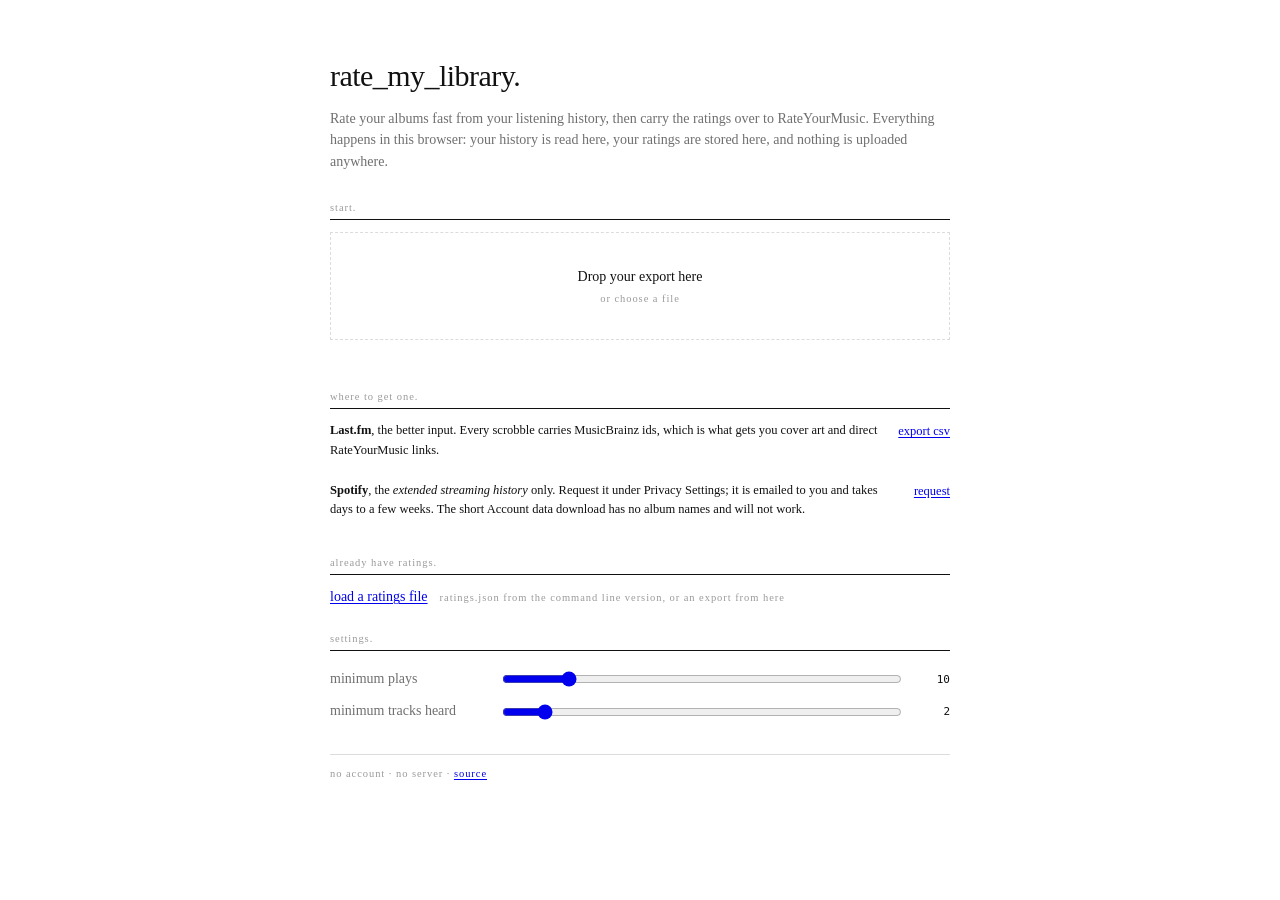
==== web/index.html @ fcaa94ea "Browser version: no clone, no terminal, nothing uploaded web/ is the whole app as static files. Drop" ====
<!doctype html>
<html lang="en"><head><meta charset="utf-8">
<meta name="viewport" content="width=device-width,initial-scale=1,viewport-fit=cover">
<meta name="theme-color" content="#ffffff">
<meta name="description" content="Rate your albums from your listening history, in the browser.">
<title>rate_my_library</title>
<link rel="stylesheet" href="style.css">
</head>
<body>

<div id="welcome">
  <div class="wcard">
    <h1 class="wtitle">rate_my_library.</h1>
    <p class="wlede">Rate your albums fast from your listening history, then carry the
      ratings over to RateYourMusic. Everything happens in this browser: your history is
      read here, your ratings are stored here, and nothing is uploaded anywhere.</p>

    <div class="wgrp"><div class="hd lbl">start.</div>
      <label class="drop" id="drop">
        <input type="file" id="pick" multiple accept=".csv,.zip,.json" hidden>
        <span class="dropbig">Drop your export here</span>
        <span class="lbl">or choose a file</span>
      </label>
      <div class="lbl" id="wstatus"></div>
    </div>

    <div class="wgrp"><div class="hd lbl">where to get one.</div>
      <dl class="kv wkv">
        <dt><b>Last.fm</b>, the better input. Every scrobble carries MusicBrainz ids,
          which is what gets you cover art and direct RateYourMusic links.</dt>
        <dd><a href="https://benjaminbenben.com/lastfm-to-csv/" target="_blank" rel="noopener">export csv</a></dd>
        <dt><b>Spotify</b>, the <i>extended streaming history</i> only. Request it under
          Privacy Settings; it is emailed to you and takes days to a few weeks. The short
          Account data download has no album names and will not work.</dt>
        <dd><a href="https://www.spotify.com/account/privacy/" target="_blank" rel="noopener">request</a></dd>
      </dl>
    </div>

    <div class="wgrp"><div class="hd lbl">already have ratings.</div>
      <div class="wrow">
        <label class="lnk" for="pickr">load a ratings file</label>
        <input type="file" id="pickr" accept=".json" hidden>
        <span class="lbl">ratings.json from the command line version, or an export from here</span>
      </div>
    </div>

    <div class="wgrp"><div class="hd lbl">settings.</div>
      <div class="opt"><label>minimum plays</label>
        <input type="range" id="wMin" min="1" max="60" value="10"><output id="woMin">10</output></div>
      <div class="opt"><label>minimum tracks heard</label>
        <input type="range" id="wTrk" min="1" max="12" value="2"><output id="woTrk">2</output></div>
    </div>

    <div class="wfoot lbl">no account &middot; no server &middot;
      <a href="https://github.com/kenny-t-vo/rate_my_library" target="_blank" rel="noopener">source</a></div>
  </div>
</div>
<div id="banner"><span id="bannerT"></span><a href="#" id="bannerR">reload</a></div>
<div id="app">

<header>
  <button id="menu" aria-label="menu">menu</button>
  <span class="id">rate_my_library.</span>
  <div id="prog"><i></i></div>
  <span class="lbl" id="hcount">0 / 0</span>
  <span class="sp"></span>
  <nav>
    <a class="lnk" data-ov="ovFind">search</a>
    <a class="lnk" data-ov="ovSet">settings</a>
    <a class="lnk" data-ov="ovSnap">saves</a>
    <a class="lnk" data-ov="ovOut">export</a>
    <a class="lnk" data-ov="ovKeys">keys</a>
    <a class="lnk" data-ov="ovAbout">about</a>
  </nav>
</header>

<main>
  <!-- ── left ─────────────────────────────────────────────── -->
  <div class="colL">
    <div class="sect">
      <div class="hd lbl">queue.</div>
      <div class="navlist" id="navQ"></div>
    </div>
    <div class="sect">
      <div class="hd lbl">this session.</div>
      <dl class="kv" id="sessK"></dl>
    </div>
    <div class="sect">
      <div class="hd lbl">distribution.</div>
      <div class="years" id="distr"></div>
    </div>
  </div>

  <!-- ── centre ───────────────────────────────────────────── -->
  <div class="colM">
    <div class="head">
      <span class="lbl" id="pos"></span><span class="sep lbl">/</span>
      <span class="lbl" id="posAlt"></span>
    </div>
    <div class="hero">
      <div class="cover" id="cover"><img id="coverImg" alt=""></div>
      <div class="titles">
        <h1 id="title"></h1>
        <h2><a id="artist" target="_blank" rel="noopener"></a></h2>
        <div class="tagrow" id="tags"></div>
        <div class="calib" id="calib"></div>
        <div class="rym" id="rym"></div>
      </div>
    </div>

    <div class="rate">
      <div class="rateHd">
        <span class="stars" id="stars"></span>
        <span class="rval un" id="rval">unrated</span>
        <span class="sp" style="flex:1"></span>
        <span class="lbl">press 1 to 0</span>
      </div>
      <div class="scale" id="scale"></div>
    </div>

    <div class="note" id="noteWrap">
      <div class="noteHd">
        <span class="lbl">note.</span>
        <span class="lbl" style="color:var(--faint)">press n</span>
        <span id="noteCount"></span>
      </div>
      <textarea id="noteBox" maxlength="500" rows="1" spellcheck="false"
        placeholder="a line of context for this album"></textarea>
    </div>

    <div class="ctx" id="ctx">
      <div class="ctxHd"><span class="lbl">plays by year.</span><span class="lbl" id="ctxSum"></span></div>
      <div class="years" id="years"></div>
    </div>
  </div>

  <!-- ── right ────────────────────────────────────────────── -->
  <div class="colR">
    <div class="panel" style="flex:none">
      <div class="hd"><span class="lbl">listening.</span><span class="lbl" id="lisSum"></span></div>
      <dl class="kv" id="meta"></dl>
    </div>
    <div class="panel" style="flex:1;min-height:0">
      <div class="hd"><span class="lbl">tracks.</span><span class="lbl" id="trkSum"></span></div>
      <div class="tracks" id="tracks"></div>
    </div>
  </div>
</main>

<footer>
  <div class="strip" id="strip"><div class="stripInner" id="stripInner"></div></div>
  <div class="statusbar">
    <span class="lbl" id="stat"></span>
    <span class="sp"></span>
    <span class="lbl" id="last"></span>
    <span id="save" class="lbl"><span class="dot"></span><span id="saveT">saved</span></span>
  </div>
</footer>
</div>

<!-- ══ overlays ══════════════════════════════════════════════════ -->
<div class="ov" id="ovFind"><div class="card">
  <h3>find an album.</h3><div class="cs">Jumps the queue to any album in your library.</div>
  <input type="text" id="findI" placeholder="artist or album" autocomplete="off" spellcheck="false">
  <div class="res" id="findR"></div>
</div></div>

<div class="ov" id="ovSet"><div class="card">
  <h3>settings.</h3><div class="cs">Changes apply immediately and are remembered.</div>
  <div class="grp"><div class="hd lbl">queue.</div>
    <div class="opt"><label>minimum plays</label><input type="range" id="sMin" min="8" max="200"><output id="oMin"></output></div>
    <div class="opt"><label>minimum tracks heard</label><input type="range" id="sTrk" min="1" max="12"><output id="oTrk"></output></div>
    <div class="opt"><label>order</label><select id="sSort">
      <option value="plays">total plays, most streamed first</option>
      <option value="spins">album spins (plays ÷ tracks)</option>
      <option value="breadth">track breadth, most of the record heard</option>
      <option value="recent">recently played</option>
      <option value="discovered">first discovered, oldest first</option>
      <option value="artist">artist a to z</option>
      <option value="random">shuffled</option></select><span></span></div>
    <div class="opt"><label>show</label><select id="sShow">
      <option value="all">everything</option>
      <option value="unrated">unrated only</option>
      <option value="rated">rated only</option>
      <option value="flagged">flagged for revisit</option>
      <option value="noted">with notes</option></select><span></span></div>
    <div class="opt"><label></label><span class="lbl" id="sCount"></span><span></span></div>
  </div>
  <div class="grp"><div class="hd lbl">behaviour.</div>
    <div class="opt"><label>advance after rating</label><span class="lbl">move to the next album automatically</span><span class="tog" id="tAdv">on</span></div>
    <div class="opt"><label>cover filmstrip</label><span class="lbl">show the queue along the bottom</span><span class="tog" id="tCar">on</span></div>
    <div class="opt"><label>confirm hiding</label><span class="lbl">ask before “not an album”</span><span class="tog" id="tConf">off</span></div>
    <div class="opt"><label>whole tracklist</label><span class="lbl">show songs you have never played, in album order</span><span class="tog" id="tFull">on</span></div>
    <div class="opt"><label>listen links</label><select id="sListen">
      <option value="spotify">Spotify</option>
      <option value="apple">Apple Music</option>
      <option value="youtube">YouTube Music</option>
      <option value="google">Google</option>
      <option value="">off</option></select><span></span></div>
  </div>
  <div class="grp"><div class="hd lbl">library.</div>
    <div class="rowbtns"><a class="lnk" id="impGo">load a new export</a>
      <input type="file" id="impFile" multiple accept=".csv,.zip,.json" hidden>
      <span class="lbl" id="impMsg"></span></div>
    <div style="font-size:var(--t4);color:var(--dim);line-height:1.55;margin-top:10px">
      A Last.fm csv, or a Spotify extended streaming history as a zip or its json files.
      Your ratings and notes carry over: they are keyed by artist and album, not by
      position in the file, so a newer export of the same library keeps every score.
      A save state is written before the rebuild either way.</div>
    <div class="rowbtns" style="margin-top:16px"><a class="lnk" id="ratGo">load a ratings file</a>
      <input type="file" id="impRatings" accept=".json" hidden>
      <span class="lbl" id="ratMsg">ratings.json from the command line version, or an export from here</span></div>
    <div class="rowbtns" style="margin-top:16px"><a class="lnk" id="wipeGo">erase everything</a>
      <span class="lbl">removes the library and every rating from this browser</span></div>
  </div>
  <div class="rowbtns"><a class="lnk" id="setClose">close</a></div>
</div></div>

<div class="ov" id="ovSnap"><div class="card">
  <h3>save states.</h3><div class="cs">Every rating is already saved the moment you press it.
    These are named restore points. A snapshot is taken automatically before any
    restore, so restoring is itself undoable.</div>
  <div class="grp"><div class="hd lbl">create.</div>
    <div class="opt"><label>name</label><input type="text" id="snapName" placeholder="before re-rating the 4s"><span></span></div>
    <div class="rowbtns"><a class="lnk" id="snapGo">save state now</a></div>
  </div>
  <div class="grp"><div class="hd lbl">restore.</div><div id="snapList"></div></div>
  <div class="rowbtns"><a class="lnk" id="snapClose">close</a></div>
</div></div>

<div class="ov" id="ovOut"><div class="card">
  <h3>export.</h3><div class="cs">Writes everything to <span class="mono">out/</span>. Safe to run any time.</div>
  <div class="grp"><div class="hd lbl">files.</div>
    <dl class="kv" style="font-size:var(--t4);line-height:1.95">
      <dt>ratings.csv</dt><dd>full data, one row per album</dd>
      <dt>ratings.json</dt><dd>same, structured</dd>
      <dt>ratings.md</dt><dd>readable list grouped by score</dd>
      <dt>dashboard.html</dt><dd>ranked page with covers</dd>
      <dt>rym-queue.html</dt><dd>click-through RateYourMusic queue</dd>
    </dl></div>
  <div class="rowbtns"><a class="lnk" id="expGo">export now</a>
    <a class="lnk" id="expDash" target="_blank">open dashboard</a>
    <a class="lnk" id="expRym" target="_blank">open RYM queue</a>
    <span class="lbl" id="expMsg"></span></div>
  <div class="rowbtns" style="margin-top:20px"><a class="lnk" id="outClose">close</a></div>
</div></div>

<div class="ov" id="ovKeys"><div class="card">
  <h3>keys.</h3><div class="cs">Everything is reachable from the keyboard.</div>
  <div class="grp"><div class="hd lbl">rating.</div><div class="keys">
    <kbd>1</kbd><span>½ star</span><kbd>2 to 9</kbd><span>1 through 4½, in half steps</span>
    <kbd>0</kbd><span>5 stars</span><kbd>C</kbd><span>clear this rating</span>
    <kbd>U</kbd><span>undo</span><kbd>R</kbd><span>redo</span></div></div>
  <div class="grp"><div class="hd lbl">moving.</div><div class="keys">
    <kbd>→</kbd> <span>next</span><kbd>←</kbd><span>previous</span>
    <kbd>↓ ↑</kbd><span>jump ten</span><kbd>Space</kbd><span>next</span>
    <kbd>Tab</kbd><span>next unrated</span><kbd>Shift T</kbd><span>random unrated</span></div></div>
  <div class="grp"><div class="hd lbl">marking.</div><div class="keys">
    <kbd>N</kbd><span>write a note</span><kbd>F</kbd><span>flag to revisit</span>
    <kbd>S</kbd><span>skip, leave unrated</span><kbd>X</kbd><span>not an album, hide it</span>
    <kbd>Enter</kbd><span>open on RateYourMusic</span><kbd>W</kbd><span>look up the artist</span>
    <kbd>L</kbd><span>open the album on Spotify or your chosen service</span>
    <kbd>Y</kbd><span>copy artist and album</span></div></div>
  <div class="grp"><div class="hd lbl">panels.</div><div class="keys">
    <kbd>/</kbd><span>search</span><kbd>,</kbd><span>settings</span>
    <kbd>G</kbd><span>save states</span><kbd>E</kbd><span>export</span>
    <kbd>A</kbd><span>about</span><kbd>?</kbd><span>this list</span><kbd>Esc</kbd><span>close</span></div></div>
  <div class="rowbtns"><a class="lnk" id="keysClose">close</a></div>
</div></div>

<div class="ov" id="ovAbout"><div class="card">
  <h3>rate_my_library.</h3>
  <div class="cs">Turns a listening history into a queue you can rate quickly, then hands you
    an ordered list ready for RateYourMusic. It reads a Last.fm scrobble export or a Spotify
    extended streaming history, merges the edition variants so each record appears once, and
    ranks by how much you actually played it.</div>
  <div class="grp"><div class="hd lbl">where things live.</div>
    <dl class="kv" style="font-size:var(--t4);line-height:1.95">
      <dt>your ratings</dt><dd>data/ratings.json</dd>
      <dt>save states</dt><dd>data/snapshots/</dd>
      <dt>exports</dt><dd>out/</dd>
      <dt>covers</dt><dd>data/art/</dd>
    </dl>
    <div style="font-size:var(--t4);color:var(--dim);margin-top:11px;line-height:1.5">
      Nothing leaves this machine. The app runs on localhost and talks to the outside world
      only when it fetches cover art or looks something up on MusicBrainz.</div>
  </div>
  <div class="grp"><div class="hd lbl">source.</div>
    <div style="font-size:var(--t4);line-height:1.6">
      <a href="https://github.com/kenny-t-vo" target="_blank" rel="noopener">github.com/kenny-t-vo</a>
    </div>
  </div>
  <div class="rowbtns"><a class="lnk" id="aboutClose">close</a></div>
</div></div>

<div id="scrim"></div>
<div id="toast"></div>
<script type="module" src="app.js"></script>
</body></html>
---- web/style.css ----
/* ══ tokens ══════════════════════════════════════════════════════════ */
:root{
  --bg:#fff; --fg:#111; --dim:#6f6f6f; --faint:#9a9a9a;
  --rule:#dcdcdc; --rule2:#111;
  --blue:#0000ee; --purple:#551a8b; --wash:#f2f2f7;
  --serif:"Times New Roman",Times,"Liberation Serif","Hiragino Mincho ProN","Yu Mincho",serif;
  --mono:ui-monospace,"SF Mono",SFMono-Regular,Menlo,Consolas,monospace;
  /* six steps. serif for language, mono for data. */
  --t1:30px;   /* album title */
  --t2:18px;   /* panel headings */
  --t3:14px;   /* artist, prose, form labels */
  --t4:12.5px; /* nav, track names, secondary copy */
  --t5:11px;   /* numeric data */
  --t6:10.5px; /* labels, tags, key hints */
  --pad:34px;
}
*{box-sizing:border-box;margin:0;padding:0}
html,body{height:100%}
body{background:var(--bg);color:var(--fg);font:var(--t3)/1.45 var(--serif);overflow:hidden;
  -webkit-font-smoothing:antialiased;text-rendering:optimizeLegibility}
a{color:var(--blue);text-decoration:underline;text-underline-offset:2px}
a:visited{color:var(--purple)}
a:hover{color:var(--purple)}
button{font:inherit;background:none;border:0;color:inherit;cursor:pointer}
::selection{background:var(--blue);color:#fff}

.lbl{font:var(--t6)/1 var(--serif);letter-spacing:.09em;text-transform:lowercase;color:var(--faint)}
.mono{font-family:var(--mono);font-variant-numeric:tabular-nums}
.lnk{color:var(--blue);text-decoration:underline;text-underline-offset:2px;cursor:pointer}
.lnk:hover{color:var(--purple)}
.lnk.on{color:var(--purple)}

/* ══ shell ═══════════════════════════════════════════════════════════ */
#app{height:100%;display:flex;flex-direction:column}
header{flex:none;display:flex;align-items:baseline;gap:22px;padding:13px var(--pad) 10px;
  border-bottom:1px solid var(--rule2)}
header .id{font:var(--t6)/1 var(--serif);letter-spacing:.09em}
header .sp{flex:1}
header nav{display:flex;gap:16px;font-size:var(--t4)}
#prog{position:relative;width:132px;height:3px;background:var(--rule);top:-1px}
#prog i{position:absolute;inset:0 auto 0 0;background:var(--blue);width:0;transition:width .25s ease}

main{flex:1;display:grid;grid-template-columns:186px minmax(0,1fr) 314px;
  min-height:0;overflow:hidden}
main>*{padding:22px var(--pad);min-height:0;overflow:hidden}
.colL{border-right:1px solid var(--rule);display:flex;flex-direction:column;gap:22px;padding-left:var(--pad)}
.colM{display:flex;flex-direction:column;min-width:0;overflow-y:auto;scrollbar-width:thin}
.colR{border-left:1px solid var(--rule);display:flex;flex-direction:column;gap:16px;padding-right:var(--pad)}

/* ══ left column ═════════════════════════════════════════════════════ */
.navlist{display:flex;flex-direction:column;gap:5px;font-size:var(--t4)}
.navlist div{display:flex;gap:7px;align-items:baseline}
.navlist .t{color:var(--faint);font:var(--t6)/1 var(--serif)}
.navlist kbd{margin-left:auto;font:var(--t6)/1 var(--mono);color:var(--faint)}
.sect{display:flex;flex-direction:column;gap:6px}
.sect .hd{padding-bottom:5px;border-bottom:1px solid var(--rule)}
.kv{display:grid;grid-template-columns:1fr auto;gap:9px;font-size:var(--t4);line-height:1.62}
.kv dt{color:var(--dim)}
.kv dd{font:var(--t5)/1.62 var(--mono);font-variant-numeric:tabular-nums;text-align:right}

/* ══ centre: the album ═══════════════════════════════════════════════ */
.head{display:flex;align-items:baseline;gap:10px;margin-bottom:18px;flex:none}
.head .sep{color:var(--rule);}
.hero{display:flex;gap:28px;min-height:0;flex:none}
.cover{width:min(29vh,268px);aspect-ratio:1;flex:none;background:var(--wash);position:relative;
  border:1px solid var(--rule);overflow:hidden}
.cover img{width:100%;height:100%;object-fit:cover;display:block;opacity:1;transition:opacity .16s ease}
.cover.load img{opacity:0}
.cover.none::after{content:"no cover";position:absolute;inset:0;display:grid;place-items:center;
  font:var(--t6)/1 var(--serif);letter-spacing:.09em;color:var(--faint)}
.titles{min-width:0;flex:1;display:flex;flex-direction:column}
h1:not(.wtitle){font-size:clamp(21px,2.3vw,var(--t1));font-weight:400;line-height:1.06;letter-spacing:-.018em;
  overflow-wrap:anywhere;margin:-0.201em 0 7px}
h2{font-size:var(--t3);font-weight:400;margin-bottom:13px;overflow-wrap:anywhere}
h2 a{text-underline-offset:3px}
.tagrow{display:flex;flex-wrap:wrap;gap:5px 8px}
.tag{font:var(--t6)/1 var(--serif);letter-spacing:.05em;text-transform:lowercase;color:var(--dim);
  border:1px solid var(--rule);padding:4px 6px}
.tag.hot{border-color:var(--blue);color:var(--blue)}
.tag.warn{border-color:var(--purple);color:var(--purple)}
.rym{font-size:var(--t4);line-height:1;margin-top:7px}
.rym .lbl{margin-left:7px}
.calib{font-size:var(--t4);color:var(--dim);line-height:1.5;margin-top:auto;padding-top:12px}
.calib b{font-family:var(--mono);font-size:var(--t5);color:var(--fg)}

/* ══ rating row ══════════════════════════════════════════════════════ */
.ctx{margin-top:20px;flex:none;max-width:520px;padding-bottom:4px}
.ctxHd{display:flex;justify-content:space-between;align-items:baseline;padding-bottom:6px;border-bottom:1px solid var(--rule);margin-bottom:8px}
#years .r{grid-template-columns:34px 42px 1fr}
.rate{margin-top:20px;flex:none}
.rateHd{display:flex;align-items:baseline;gap:12px;padding-bottom:7px;
  border-bottom:1px solid var(--rule2);margin-bottom:10px}
.stars{font-size:16px;letter-spacing:.05em;min-width:78px}
.rval{font:var(--t4)/1 var(--mono)}
.rval.un{color:var(--faint);font:var(--t6)/1 var(--serif);letter-spacing:.09em}
.scale{display:grid;grid-template-columns:repeat(10,1fr);gap:3px;max-width:520px}
.cell{border:1px solid var(--rule);padding:8px 0 9px;text-align:center;cursor:pointer;
  transition:background .09s,border-color .09s,color .09s;user-select:none}
.cell .k{display:block;font:9px/1 var(--mono);color:var(--faint);margin-bottom:5px;letter-spacing:.05em}
.cell .v{display:block;font:var(--t4)/1 var(--mono);font-variant-numeric:tabular-nums}
.cell:hover{border-color:var(--blue);color:var(--blue)}
.cell:hover .k{color:var(--blue)}
.cell.on{background:var(--blue);border-color:var(--blue);color:#fff}
.cell.on .k{color:rgba(255,255,255,.72)}

/* ══ note ════════════════════════════════════════════════════════════ */
.note{margin-top:15px;flex:none;max-width:520px}
.noteHd{display:flex;align-items:baseline;gap:10px;margin-bottom:6px}
#noteBox{width:100%;max-width:520px;min-height:30px;height:30px;border:0;border-bottom:1px solid var(--rule);
  background:none;font:var(--t4)/1.5 var(--serif);color:var(--fg);resize:none;outline:none;padding:3px 0 6px;
  transition:height .14s ease,border-color .14s}
#noteBox:focus{border-bottom-color:var(--blue);height:86px}
#noteBox.has{border-bottom-color:var(--purple)}
#noteBox::placeholder{color:var(--faint);font-style:italic}
#noteCount{margin-left:auto;font:var(--t6)/1 var(--mono);color:var(--faint);opacity:0;transition:opacity .14s}
#noteBox:focus~#noteCount,.note.editing #noteCount{opacity:1}
#noteCount.over{color:var(--purple)}

/* ══ right column ════════════════════════════════════════════════════ */
.panel{display:flex;flex-direction:column;min-height:0}
.panel>.hd{display:flex;align-items:baseline;justify-content:space-between;
  padding-bottom:6px;border-bottom:1px solid var(--rule2);margin-bottom:8px;flex:none}
.years{display:flex;flex-direction:column;gap:2px;font:var(--t5)/1.55 var(--mono);flex:none}
.years .r{display:grid;grid-template-columns:32px 38px 1fr;gap:8px;align-items:center}
#distr .r{grid-template-columns:26px 1fr 20px}
#distr .r span:nth-child(2){text-align:left;order:3;color:var(--faint)}
#distr .r i{order:2}
.years .r span:nth-child(2){text-align:right;color:var(--dim)}
.years .r i{display:block;height:7px;background:var(--blue);opacity:.82}
.years .r.top i{opacity:1}
.tracks{overflow-y:auto;flex:1;min-height:0;scrollbar-width:thin;padding-right:2px}
.tracks::-webkit-scrollbar{width:5px}
.tracks::-webkit-scrollbar-thumb{background:var(--rule)}
.trk{display:grid;grid-template-columns:17px 1fr auto;gap:10px;align-items:baseline;
  padding:3.5px 0;position:relative;border-bottom:1px solid #f2f2f2}
.trk .n{font:var(--t6)/1.5 var(--mono);color:var(--faint);text-align:left}
.trk .t{font-size:var(--t4);overflow:hidden;text-overflow:ellipsis;white-space:nowrap}
.trk .c{font:var(--t5)/1.5 var(--mono);color:var(--dim)}
.trk.top .t{color:var(--blue)}
.trk.unheard{opacity:.42}
.trk.unheard .n{color:var(--faint)}
.trk .t a{color:inherit;text-decoration:none}
.trk .t a:hover{color:var(--blue);text-decoration:underline;text-underline-offset:2px}
.trk .bar{position:absolute;left:27px;bottom:0;height:1.5px;background:var(--blue);opacity:.35}

/* ══ carousel ════════════════════════════════════════════════════════ */
footer{flex:none;border-top:1px solid var(--rule2);padding:8px var(--pad) 9px;
  display:flex;flex-direction:column;gap:8px}
.strip{overflow-x:auto;overflow-y:hidden;position:relative;height:53px;
  scrollbar-width:none;-webkit-overflow-scrolling:touch}
.strip::-webkit-scrollbar{display:none}
.stripInner{display:flex;gap:6px;width:max-content;padding:0 50%}
.th{width:42px;height:42px;flex:none;background:var(--wash);border:1px solid var(--rule);
  position:relative;cursor:pointer;overflow:hidden}
.th img{width:100%;height:100%;object-fit:cover;display:block}
.th.cur{border-color:var(--blue);outline:1px solid var(--blue);outline-offset:1px}
.th.rated::after{content:attr(data-r);position:absolute;left:0;right:0;bottom:0;
  background:var(--purple);color:#fff;font:8px/1.5 var(--mono);text-align:center}
.th.cur.rated::after{background:var(--blue)}
.statusbar{display:flex;align-items:baseline;gap:16px}
.statusbar .sp{flex:1}
#save{display:flex;align-items:center;gap:5px}
#save .dot{width:5px;height:5px;border-radius:50%;background:var(--blue);flex:none}
#save.pend .dot{background:var(--purple)}
#save.err .dot{background:#c00}

/* ══ overlays ════════════════════════════════════════════════════════ */
.ov{position:fixed;inset:0;z-index:40;background:rgba(255,255,255,.86);display:none;
  align-items:flex-start;justify-content:center;padding:7vh 24px 24px;overflow-y:auto}
.ov.on{display:flex;animation:fade .13s ease}
@keyframes fade{from{opacity:0}to{opacity:1}}
.card{background:#fff;border:1px solid var(--rule2);width:min(690px,100%);padding:26px 30px 30px}
.card h3{font-size:var(--t2);font-weight:400;letter-spacing:-.015em;margin-bottom:4px}
.card .cs{color:var(--dim);font-size:var(--t4);margin-bottom:19px;line-height:1.5}
.grp{margin-bottom:24px}
.grp>.hd{padding-bottom:6px;border-bottom:1px solid var(--rule2);margin-bottom:11px}
.opt{display:grid;grid-template-columns:158px 1fr auto;gap:14px;align-items:center;
  padding:6px 0;font-size:var(--t3)}
.opt label{color:var(--dim)}
.opt input[type=range]{width:100%;accent-color:var(--blue)}
.opt output{font:var(--t5)/1 var(--mono);color:var(--fg);min-width:34px;text-align:right}
select,input[type=text]{font:var(--t3)/1.3 var(--serif);color:var(--fg);background:#fff;
  border:1px solid var(--rule);padding:6px 8px;width:100%;outline:none}
select:focus,input[type=text]:focus{border-color:var(--blue)}
.tog{justify-self:end;font:var(--t6)/1 var(--serif);letter-spacing:.07em;text-transform:lowercase;
  border:1px solid var(--rule);padding:5px 9px;cursor:pointer;min-width:56px;text-align:center}
.tog.on{background:var(--blue);border-color:var(--blue);color:#fff}
.snap{display:grid;grid-template-columns:1fr auto auto auto;gap:13px;align-items:baseline;
  padding:7px 0;border-bottom:1px solid var(--rule);font-size:var(--t4)}
.snap .m{font:var(--t5)/1 var(--mono);color:var(--dim)}
.keys{display:grid;grid-template-columns:auto 1fr;gap:7px 16px;font-size:var(--t4);align-items:baseline}
.keys kbd{font:var(--t6)/1 var(--mono);border:1px solid var(--rule);padding:2.5px 6px;white-space:nowrap}
.keys span{color:var(--dim)}
.rowbtns{display:flex;gap:18px;margin-top:6px;font-size:var(--t4)}
.res{max-height:52vh;overflow-y:auto;margin-top:12px}
.ri{display:grid;grid-template-columns:38px 1fr auto;gap:12px;align-items:center;padding:6px 5px;cursor:pointer}
.ri:hover,.ri.sel{background:var(--wash)}
.ri img{width:34px;height:34px;object-fit:cover;background:var(--wash);display:block}
.ri .a{font-size:var(--t3)}.ri .b{font-size:var(--t4);color:var(--dim)}
.ri .c{font:var(--t5)/1 var(--mono);color:var(--dim);text-align:right;white-space:nowrap}
#toast{position:fixed;left:50%;bottom:98px;transform:translate(-50%,8px);z-index:60;background:#fff;
  border:1px solid var(--rule2);padding:9px 15px;font-size:var(--t4);opacity:0;pointer-events:none;
  transition:opacity .18s,transform .18s}
#toast.on{opacity:1;transform:translate(-50%,0)}
#banner{position:fixed;left:0;right:0;top:0;z-index:70;background:var(--purple);color:#fff;
  padding:8px var(--pad);font-size:var(--t4);display:none;align-items:center;gap:16px}
#banner.on{display:flex}
#banner a{color:#fff}
/* short windows: tighten the fixed blocks so the year chart never ends up
   behind the filmstrip. colM still scrolls as a last resort. */
@media(max-height:800px){
  .cover{width:min(26vh,232px)}
  .rate{margin-top:14px} .note{margin-top:11px} .ctx{margin-top:14px}
  .head{margin-bottom:12px} h2{margin-bottom:10px}
  .years{gap:1px} .years .r i{height:6px}
  main>*{padding-top:16px}
}
@media(max-height:700px){
  .cover{width:min(24vh,196px)}
  .ctx{display:none}
  .rate{margin-top:12px}
}
@media(max-width:1140px){main{grid-template-columns:160px minmax(0,1fr)}.colR{display:none}}
@media(max-width:820px){main{grid-template-columns:1fr;overflow-y:auto}
  .hero{flex-direction:column}}


/* ══ mobile ══════════════════════════════════════════════════════════
   One column, scrolled like a document, which is what the reference pages
   were. The filters are navigation rather than content, so they move into a
   drawer instead of stacking above the album. */
#menu{display:none}
#scrim{position:fixed;inset:0;z-index:28;background:rgba(255,255,255,.6);
  opacity:0;pointer-events:none;transition:opacity .18s}
#scrim.on{opacity:1;pointer-events:auto}

@media(max-width:820px){
  :root{--pad:20px;--t1:26px}
  html,body{overflow:auto;height:auto}
  #app{height:auto;min-height:100%}

  header{position:sticky;top:0;z-index:24;gap:12px;padding:11px var(--pad) 9px}
  header nav{display:none}
  #prog{width:auto;flex:1}
  #menu{display:block;font:var(--t6)/1 var(--serif);letter-spacing:.09em;
    color:var(--blue);text-decoration:underline;text-underline-offset:2px;
    background:none;border:0;padding:0;cursor:pointer}

  main{grid-template-columns:1fr;overflow:visible;min-height:0}
  main>*{padding:18px var(--pad);overflow:visible}

  /* the drawer holds what the side columns held on desktop */
  .colL{display:flex;position:fixed;top:0;bottom:0;left:0;width:min(78vw,290px);z-index:30;
    background:var(--bg);border-right:1px solid var(--rule2);
    transform:translateX(-101%);transition:transform .2s cubic-bezier(.22,.61,.36,1);
    overflow-y:auto;padding:18px var(--pad) 30px;gap:26px}
  .colL.on{transform:none}
  .colR{border-left:0;border-top:1px solid var(--rule);padding-top:20px}

  .colM{overflow:visible}
  .hero{flex-direction:column;gap:16px}
  .cover{width:100%;max-width:none}
  /* stacked, so the title no longer seats against the cover's top edge */
  h1:not(.wtitle){margin-top:0}
  .titles{min-height:0}
  .calib{margin-top:14px;padding-top:0}

  /* ten cells across a phone gives 31px targets, so five per row instead,
     sized past the 44px minimum for a comfortable thumb */
  .scale{grid-template-columns:repeat(5,1fr);gap:5px;max-width:none}
  .cell{padding:15px 0 16px}
  .cell .v{font-size:var(--t3)}
  /* nothing here has a keyboard */
  .cell .k,.rateHd .lbl,.hint{display:none}
  .noteHd .lbl+.lbl{display:none}
  .rateHd{justify-content:space-between}
  .rate,.note,.ctx{max-width:none}
  #noteBox{max-width:none}
  #noteBox:focus{height:96px}

  .panel{flex:none}
  .tracks{overflow:visible;max-height:none}

  footer{position:sticky;bottom:0;z-index:24;padding:7px 0 8px}
  .strip{height:48px}
  .th{width:38px;height:38px}
  .statusbar{padding:0 var(--pad)}
  .statusbar .lbl{font-size:9.5px}

  .card{padding:22px var(--pad) 26px}
  .ov{padding:5vh 14px 14px;align-items:flex-start}
  .opt{grid-template-columns:1fr;gap:6px;align-items:start}
  .opt label{width:auto}
  .opt .tog{justify-self:start}
  .keys{grid-template-columns:auto 1fr;gap:6px 12px}
  .snap{grid-template-columns:1fr auto;gap:6px 12px}
}

@media(max-width:420px){
  :root{--t1:23px}
  .th{width:34px;height:34px}
  .strip{height:44px}
}

/* ══ import screen ═══════════════════════════════════════════════════ */
#welcome{position:fixed;inset:0;z-index:50;background:var(--bg);overflow-y:auto;
  display:none;padding:6vh 24px 40px}
#welcome.on{display:block}
.wcard{max-width:620px;margin:0 auto}
.wtitle{font-size:var(--t1);font-weight:400;letter-spacing:-.018em;margin:0 0 10px}
.wlede{font-size:var(--t3);line-height:1.55;color:var(--dim);margin-bottom:30px}
.wgrp{margin-bottom:26px}
.wgrp>.hd{padding-bottom:6px;border-bottom:1px solid var(--rule2);margin-bottom:12px}
.drop{display:flex;flex-direction:column;align-items:center;gap:7px;padding:34px 20px;
  border:1px dashed var(--rule);cursor:pointer;transition:border-color .14s,background .14s}
.drop:hover,.drop.over{border-color:var(--blue);background:var(--wash)}
.dropbig{font-size:var(--t3)}
.wkv{line-height:1.55;align-items:start}
.wkv dt{color:var(--fg);padding-bottom:12px}
.wkv dd{font-family:var(--serif);font-size:var(--t4);text-align:right;white-space:nowrap}
.wrow{display:flex;gap:12px;align-items:baseline;flex-wrap:wrap}
.wfoot{padding-top:14px;border-top:1px solid var(--rule)}
#wstatus{margin-top:12px;min-height:14px}
#wstatus.err{color:var(--purple)}
@media(max-width:820px){#welcome{padding:4vh 20px 32px}.wkv{grid-template-columns:1fr auto}}
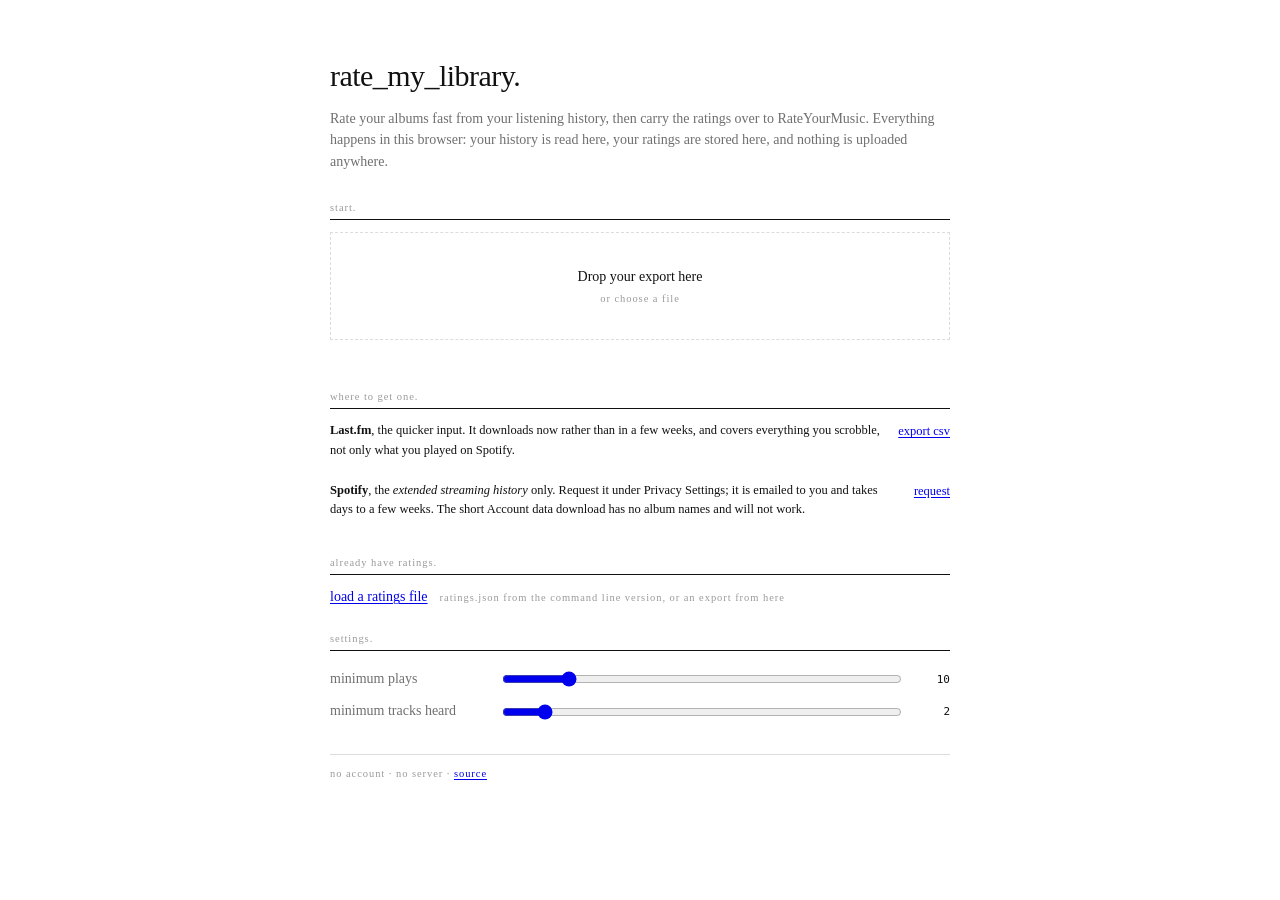
==== commit d488ab1b: "Drop the MusicBrainz id claim from the landing page Same correction as the readme: the export the pa" ====
--- a/web/index.html
+++ b/web/index.html
@@ -26,8 +26,8 @@
 
     <div class="wgrp"><div class="hd lbl">where to get one.</div>
       <dl class="kv wkv">
-        <dt><b>Last.fm</b>, the better input. Every scrobble carries MusicBrainz ids,
-          which is what gets you cover art and direct RateYourMusic links.</dt>
+        <dt><b>Last.fm</b>, the quicker input. It downloads now rather than in a few
+          weeks, and covers everything you scrobble, not only what you played on Spotify.</dt>
         <dd><a href="https://benjaminbenben.com/lastfm-to-csv/" target="_blank" rel="noopener">export csv</a></dd>
         <dt><b>Spotify</b>, the <i>extended streaming history</i> only. Request it under
           Privacy Settings; it is emailed to you and takes days to a few weeks. The short
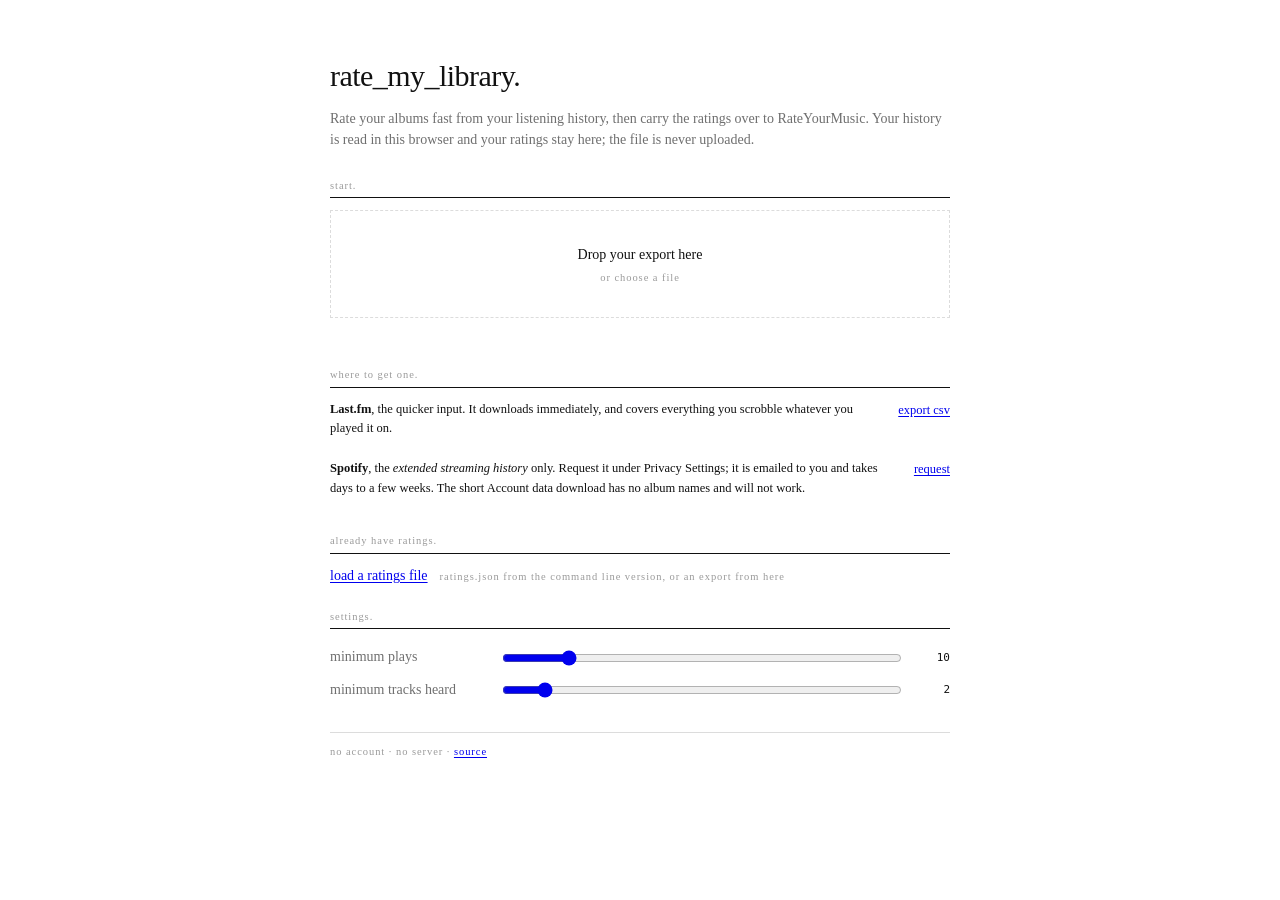
==== commit 21ed01eb: "Plainer descriptions, and fix the ones describing the CLI The about panel in the browser build liste" ====
--- a/web/index.html
+++ b/web/index.html
@@ -12,8 +12,8 @@
   <div class="wcard">
     <h1 class="wtitle">rate_my_library.</h1>
     <p class="wlede">Rate your albums fast from your listening history, then carry the
-      ratings over to RateYourMusic. Everything happens in this browser: your history is
-      read here, your ratings are stored here, and nothing is uploaded anywhere.</p>
+      ratings over to RateYourMusic. Your history is read in this browser and your ratings
+      stay here; the file is never uploaded.</p>
 
     <div class="wgrp"><div class="hd lbl">start.</div>
       <label class="drop" id="drop">
@@ -26,8 +26,8 @@
 
     <div class="wgrp"><div class="hd lbl">where to get one.</div>
       <dl class="kv wkv">
-        <dt><b>Last.fm</b>, the quicker input. It downloads now rather than in a few
-          weeks, and covers everything you scrobble, not only what you played on Spotify.</dt>
+        <dt><b>Last.fm</b>, the quicker input. It downloads immediately, and covers
+          everything you scrobble whatever you played it on.</dt>
         <dd><a href="https://benjaminbenben.com/lastfm-to-csv/" target="_blank" rel="noopener">export csv</a></dd>
         <dt><b>Spotify</b>, the <i>extended streaming history</i> only. Request it under
           Privacy Settings; it is emailed to you and takes days to a few weeks. The short
@@ -204,9 +204,8 @@
       <span class="lbl" id="impMsg"></span></div>
     <div style="font-size:var(--t4);color:var(--dim);line-height:1.55;margin-top:10px">
       A Last.fm csv, or a Spotify extended streaming history as a zip or its json files.
-      Your ratings and notes carry over: they are keyed by artist and album, not by
-      position in the file, so a newer export of the same library keeps every score.
-      A save state is written before the rebuild either way.</div>
+      Ratings and notes are keyed by artist and album, so a newer export of the same
+      library keeps every score. A save state is written before the rebuild.</div>
     <div class="rowbtns" style="margin-top:16px"><a class="lnk" id="ratGo">load a ratings file</a>
       <input type="file" id="impRatings" accept=".json" hidden>
       <span class="lbl" id="ratMsg">ratings.json from the command line version, or an export from here</span></div>
@@ -217,9 +216,8 @@
 </div></div>
 
 <div class="ov" id="ovSnap"><div class="card">
-  <h3>save states.</h3><div class="cs">Every rating is already saved the moment you press it.
-    These are named restore points. A snapshot is taken automatically before any
-    restore, so restoring is itself undoable.</div>
+  <h3>save states.</h3><div class="cs">Every rating is saved the moment you press it. These
+    are named restore points. One is taken before any restore, so restoring is undoable.</div>
   <div class="grp"><div class="hd lbl">create.</div>
     <div class="opt"><label>name</label><input type="text" id="snapName" placeholder="before re-rating the 4s"><span></span></div>
     <div class="rowbtns"><a class="lnk" id="snapGo">save state now</a></div>
@@ -270,24 +268,24 @@
 
 <div class="ov" id="ovAbout"><div class="card">
   <h3>rate_my_library.</h3>
-  <div class="cs">Turns a listening history into a queue you can rate quickly, then hands you
-    an ordered list ready for RateYourMusic. It reads a Last.fm scrobble export or a Spotify
-    extended streaming history, merges the edition variants so each record appears once, and
-    ranks by how much you actually played it.</div>
+  <div class="cs">Turns a listening history into a queue you can rate quickly, then an
+    ordered list for RateYourMusic. It reads a Last.fm scrobble export or a Spotify
+    extended streaming history, merges edition variants so each record appears once, and
+    ranks by how much you played it.</div>
   <div class="grp"><div class="hd lbl">where things live.</div>
     <dl class="kv" style="font-size:var(--t4);line-height:1.95">
-      <dt>your ratings</dt><dd>data/ratings.json</dd>
-      <dt>save states</dt><dd>data/snapshots/</dd>
-      <dt>exports</dt><dd>out/</dd>
-      <dt>covers</dt><dd>data/art/</dd>
+      <dt>your ratings</dt><dd>this browser</dd>
+      <dt>save states</dt><dd>this browser</dd>
+      <dt>exports</dt><dd>downloaded when you ask</dd>
+      <dt>covers</dt><dd>fetched as you go, not kept</dd>
     </dl>
     <div style="font-size:var(--t4);color:var(--dim);margin-top:11px;line-height:1.5">
-      Nothing leaves this machine. The app runs on localhost and talks to the outside world
-      only when it fetches cover art or looks something up on MusicBrainz.</div>
+      Your history file is read here and never uploaded. Artist and album names do go out,
+      to iTunes for covers and tracklists and to MusicBrainz for ids.</div>
   </div>
   <div class="grp"><div class="hd lbl">source.</div>
     <div style="font-size:var(--t4);line-height:1.6">
-      <a href="https://github.com/kenny-t-vo" target="_blank" rel="noopener">github.com/kenny-t-vo</a>
+      <a href="https://github.com/kenny-t-vo/rate_my_library" target="_blank" rel="noopener">github.com/kenny-t-vo/rate_my_library</a>
     </div>
   </div>
   <div class="rowbtns"><a class="lnk" id="aboutClose">close</a></div>
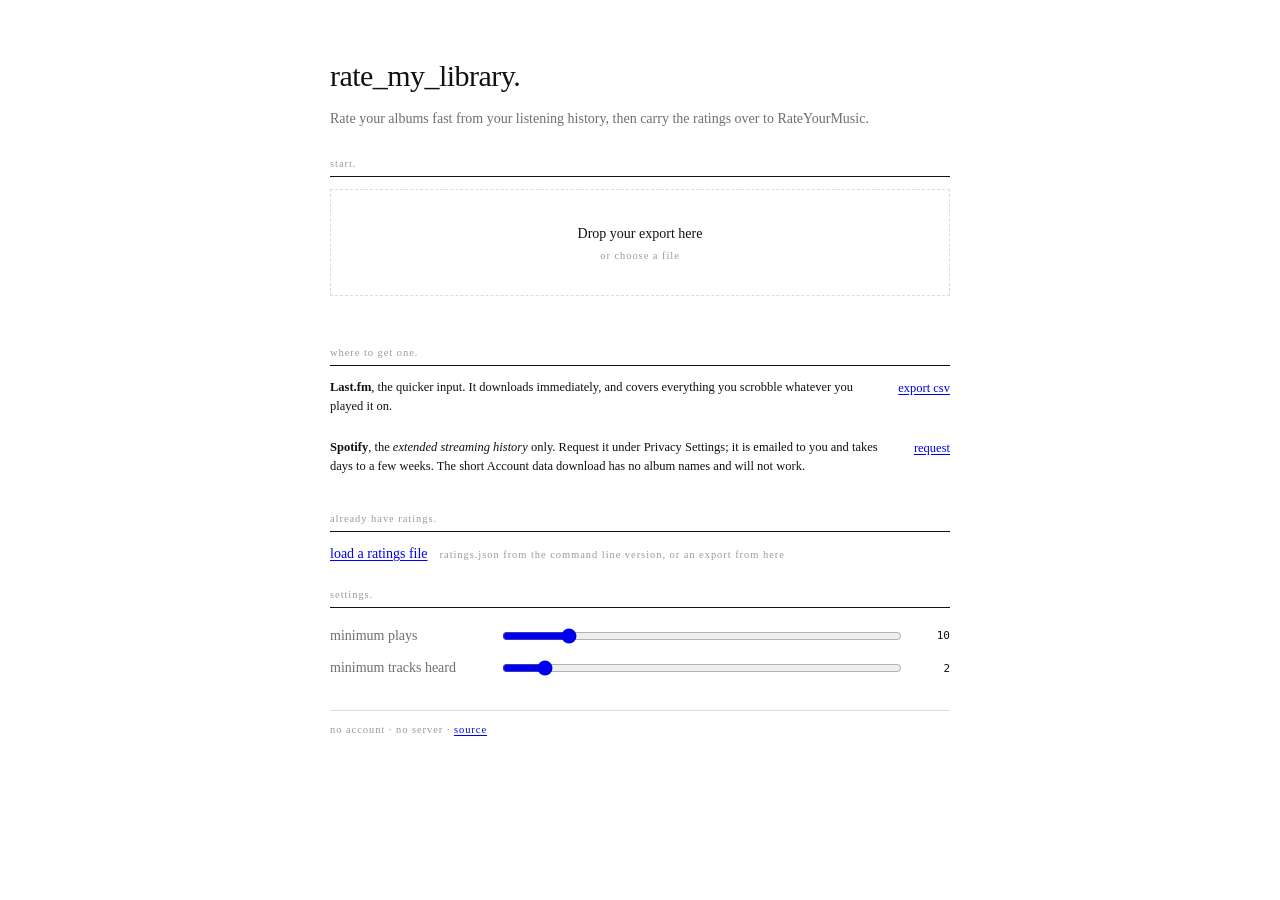
==== commit 258d0eec: "Shorten the landing lede to the one line Drops the privacy sentence. The about panel still carries i" ====
--- a/web/index.html
+++ b/web/index.html
@@ -12,8 +12,7 @@
   <div class="wcard">
     <h1 class="wtitle">rate_my_library.</h1>
     <p class="wlede">Rate your albums fast from your listening history, then carry the
-      ratings over to RateYourMusic. Your history is read in this browser and your ratings
-      stay here; the file is never uploaded.</p>
+      ratings over to RateYourMusic.</p>
 
     <div class="wgrp"><div class="hd lbl">start.</div>
       <label class="drop" id="drop">
@@ -111,7 +110,6 @@
     <div class="rate">
       <div class="rateHd">
         <span class="stars" id="stars"></span>
-        <span class="rval un" id="rval">unrated</span>
         <span class="sp" style="flex:1"></span>
         <span class="lbl">press 1 to 0</span>
       </div>
@@ -125,11 +123,11 @@
         <span id="noteCount"></span>
       </div>
       <textarea id="noteBox" maxlength="500" rows="1" spellcheck="false"
-        placeholder="a line of context for this album"></textarea>
+        placeholder="say something"></textarea>
     </div>
 
     <div class="ctx" id="ctx">
-      <div class="ctxHd"><span class="lbl">plays by year.</span><span class="lbl" id="ctxSum"></span></div>
+      <div class="ctxHd"><span class="lbl">plays by year.</span></div>
       <div class="years" id="years"></div>
     </div>
   </div>
--- a/web/style.css
+++ b/web/style.css
@@ -91,8 +91,6 @@
 .rateHd{display:flex;align-items:baseline;gap:12px;padding-bottom:7px;
   border-bottom:1px solid var(--rule2);margin-bottom:10px}
 .stars{font-size:16px;letter-spacing:.05em;min-width:78px}
-.rval{font:var(--t4)/1 var(--mono)}
-.rval.un{color:var(--faint);font:var(--t6)/1 var(--serif);letter-spacing:.09em}
 .scale{display:grid;grid-template-columns:repeat(10,1fr);gap:3px;max-width:520px}
 .cell{border:1px solid var(--rule);padding:8px 0 9px;text-align:center;cursor:pointer;
   transition:background .09s,border-color .09s,color .09s;user-select:none}
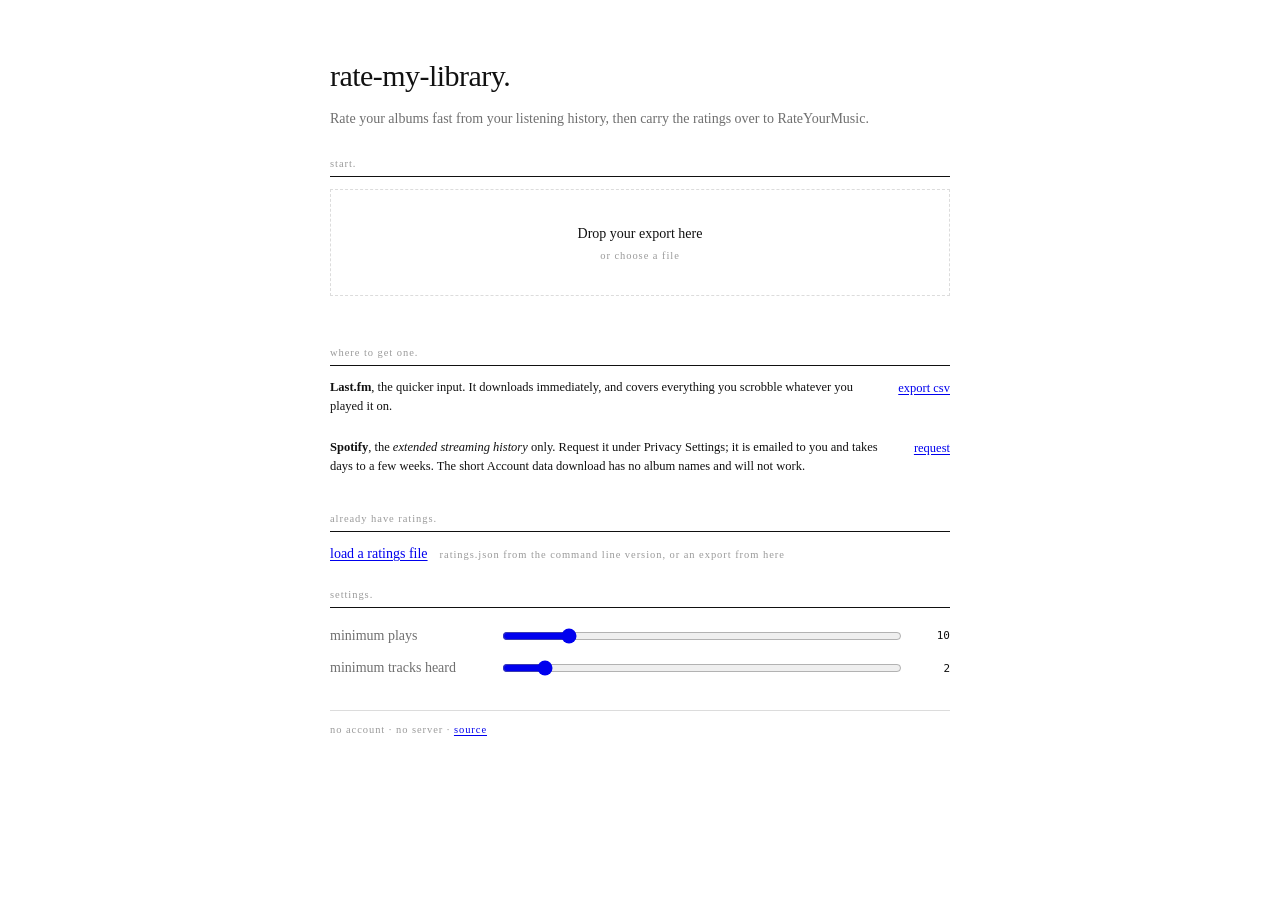
==== commit 5c940431: "Rename the project to rate-my-library Titles, the readmes, the Pages and clone urls, and the Finder " ====
--- a/web/index.html
+++ b/web/index.html
@@ -3,14 +3,14 @@
 <meta name="viewport" content="width=device-width,initial-scale=1,viewport-fit=cover">
 <meta name="theme-color" content="#ffffff">
 <meta name="description" content="Rate your albums from your listening history, in the browser.">
-<title>rate_my_library</title>
+<title>rate-my-library</title>
 <link rel="stylesheet" href="style.css">
 </head>
 <body>
 
 <div id="welcome">
   <div class="wcard">
-    <h1 class="wtitle">rate_my_library.</h1>
+    <h1 class="wtitle">rate-my-library.</h1>
     <p class="wlede">Rate your albums fast from your listening history, then carry the
       ratings over to RateYourMusic.</p>
 
@@ -51,7 +51,7 @@
     </div>
 
     <div class="wfoot lbl">no account &middot; no server &middot;
-      <a href="https://github.com/kenny-t-vo/rate_my_library" target="_blank" rel="noopener">source</a></div>
+      <a href="https://github.com/kenny-t-vo/rate-my-library" target="_blank" rel="noopener">source</a></div>
   </div>
 </div>
 <div id="banner"><span id="bannerT"></span><a href="#" id="bannerR">reload</a></div>
@@ -59,7 +59,7 @@
 
 <header>
   <button id="menu" aria-label="menu">menu</button>
-  <span class="id">rate_my_library.</span>
+  <span class="id">rate-my-library.</span>
   <div id="prog"><i></i></div>
   <span class="lbl" id="hcount">0 / 0</span>
   <span class="sp"></span>
@@ -265,7 +265,7 @@
 </div></div>
 
 <div class="ov" id="ovAbout"><div class="card">
-  <h3>rate_my_library.</h3>
+  <h3>rate-my-library.</h3>
   <div class="cs">Turns a listening history into a queue you can rate quickly, then an
     ordered list for RateYourMusic. It reads a Last.fm scrobble export or a Spotify
     extended streaming history, merges edition variants so each record appears once, and
@@ -283,7 +283,7 @@
   </div>
   <div class="grp"><div class="hd lbl">source.</div>
     <div style="font-size:var(--t4);line-height:1.6">
-      <a href="https://github.com/kenny-t-vo/rate_my_library" target="_blank" rel="noopener">github.com/kenny-t-vo/rate_my_library</a>
+      <a href="https://github.com/kenny-t-vo/rate-my-library" target="_blank" rel="noopener">github.com/kenny-t-vo/rate-my-library</a>
     </div>
   </div>
   <div class="rowbtns"><a class="lnk" id="aboutClose">close</a></div>
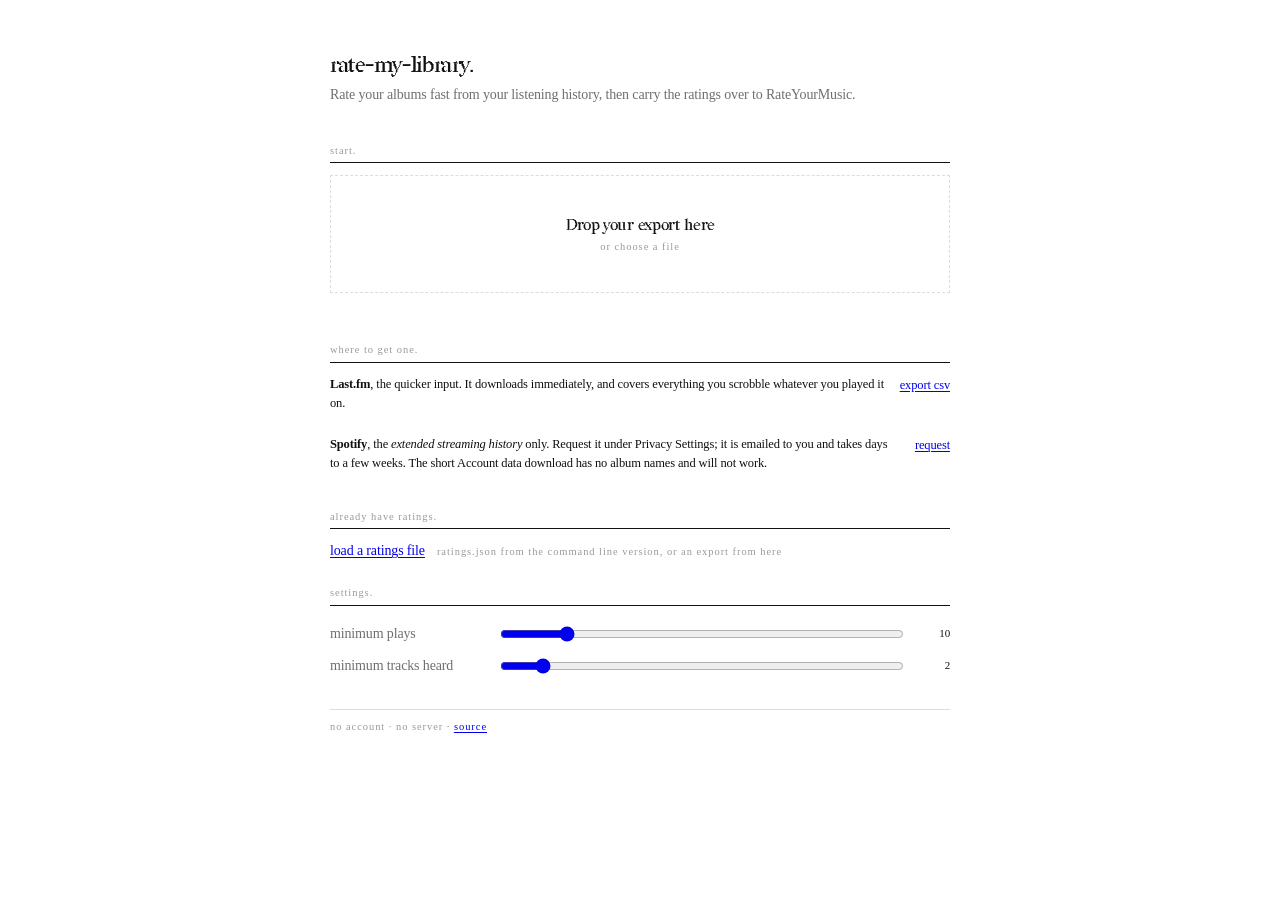
==== commit 72e7a3b6: "Restyle on the type tokens shared with kenny-vo-website assets/type.css comes across verbatim as the" ====
--- a/web/index.html
+++ b/web/index.html
@@ -4,6 +4,8 @@
 <meta name="theme-color" content="#ffffff">
 <meta name="description" content="Rate your albums from your listening history, in the browser.">
 <title>rate-my-library</title>
+<link rel="preload" href="assets/fonts/redaction-35-400.woff2" as="font" type="font/woff2" crossorigin>
+<link rel="stylesheet" href="assets/type.css">
 <link rel="stylesheet" href="style.css">
 </head>
 <body>
--- a/web/assets/type.css
+++ b/web/assets/type.css
@@ -0,0 +1,131 @@
+/* ═══════════════════════════════════════════════════════════════════
+   kenny vo — shared type and colour. loaded by every page.
+   ═══════════════════════════════════════════════════════════════════ */
+
+/* Redaction 35, Forest Young & Jeremy Mickel, SIL OFL 1.1.
+   Self-hosted; licence in assets/fonts/LICENSE.txt */
+@font-face{
+  font-family:"Redaction 35";
+  src:url("fonts/redaction-35-400.woff2") format("woff2");
+  font-weight:400;
+  font-style:normal;
+  font-display:swap;
+}
+
+/* Plantin MT Pro, only if the reader already has it installed. Adobe Fonts
+   licenses it for desktop use, so no file is served from here — local() or
+   Times. Chrome exposes only the "Plantin MT Pro" family, not the Light and
+   Semibold subfamilies, so the faces are named by PostScript name and hung
+   on weights: 400 is Light, 600 is Semibold. */
+@font-face{
+  font-family:"Plantin";
+  src:local("PlantinMTPro-Light");
+  font-weight:400; font-style:normal;
+}
+@font-face{
+  font-family:"Plantin";
+  src:local("PlantinMTPro-LightItalic");
+  font-weight:400; font-style:italic;
+}
+@font-face{
+  font-family:"Plantin";
+  src:local("PlantinMTPro-Semibold");
+  font-weight:600; font-style:normal;
+}
+
+:root{
+  /* ── ground and ink ───────────────────────────────────────────── */
+  --bg:#fff;
+  --fg:#111;
+  --dim:#6f6f6f;      /* secondary copy */
+  --faint:#9a9a9a;    /* labels */
+  --rule:#dcdcdc;     /* hairline */
+  --rule2:#111;       /* structural rule */
+  --wash:#f2f2f7;     /* reading ground, empty wells */
+
+  /* browser-default link colours: blue = unvisited, purple = visited */
+  --blue:#0000ee;
+  --purple:#551a8b;
+
+  /* ── families ─────────────────────────────────────────────────────
+     display: Redaction 35, shipped with the site.
+     body:    Plantin MT Pro, else Times New Roman (drawn from Plantin).
+     figures use the body face.                                          */
+  --display:"Redaction 35","Times New Roman",Times,serif;
+  --body:"Plantin","Plantin MT Pro","Times New Roman",Times,
+         "Liberation Serif","Hiragino Mincho ProN","Yu Mincho",serif;
+
+  /* ── six steps ────────────────────────────────────────────────────
+     t1  the one large thing on a screen      display
+     t2  book titles, section heads           display
+     t3  prose (body default)                 body
+     t4  secondary links and copy             body
+     t5  figures: folios, counts              body
+     t6  labels and key hints                 body                     */
+  --t1:22px;
+  --t2:16px;
+  --t3:14px;
+  --t4:12.5px;
+  --t5:11px;
+  --t6:10.5px;
+
+  /* ── spacing ──────────────────────────────────────────────────── */
+  --s1:6px;
+  --s2:12px;
+  --s3:22px;
+  --s4:40px;
+  --s5:72px;
+
+  /* ── the hover highlight ──────────────────────────────────────────
+     Height is set in em and centred on the text, NOT trimmed off the
+     line box — the viewer chrome runs at line-height 1 and the index
+     at 1.35 and 1.9, so anything measured against the line box comes
+     out a different size in each place. In em it is one scale
+     everywhere. Bleed is breathing room on the left and right.       */
+  --hl-height:1.55em;
+  --hl-bleed:.16em;
+
+  /* body tracking. -.01em is -10 in indesign's 1/1000 em units.
+     the display face is not affected: every rule using --display
+     declares its own letter-spacing. */
+  --track:-.01em;
+}
+
+*{ box-sizing:border-box; margin:0; padding:0; }
+
+body{
+  background:var(--bg);
+  color:var(--fg);
+  font:var(--t3)/1.5 var(--body);
+  letter-spacing:var(--track);
+  -webkit-font-smoothing:antialiased;
+  text-rendering:optimizeLegibility;
+}
+
+a{ color:var(--blue); text-decoration:underline; text-underline-offset:2px;
+   text-decoration-thickness:1px; }
+a:visited{ color:var(--purple); }
+::selection{ background:var(--blue); color:#fff; }
+
+/* The one accent move: invert whatever you are about to open. The band is an
+   absolutely positioned pseudo-element rather than padding or a box-shadow.
+   Padding reflowed the line; a box-shadow's spread is uniform, so it could not
+   be made shorter vertically than it is wide. This can, and still moves
+   nothing on the page. */
+.invert{ position:relative; justify-self:start; }
+.invert::before{
+  content:"";
+  position:absolute;
+  left:calc(-1 * var(--hl-bleed));
+  right:calc(-1 * var(--hl-bleed));
+  top:50%;
+  height:var(--hl-height);
+  transform:translateY(-50%);
+  background:var(--blue);
+  z-index:-1;
+  opacity:0;
+}
+.invert:hover::before, .invert:focus-visible::before{ opacity:1; }
+.invert:hover, .invert:focus-visible{
+  color:#fff; text-decoration:none; outline:none;
+}
--- a/web/style.css
+++ b/web/style.css
@@ -1,227 +1,315 @@
-/* ══ tokens ══════════════════════════════════════════════════════════ */
+/* ═══════════════════════════════════════════════════════════════════
+   rate-my-library — layout and components.
+   Requires assets/type.css, loaded first, which holds every colour,
+   family, size and spacing token and is shared with kenny-vo-website.
+   Nothing here restates a value that lives there.
+   ═══════════════════════════════════════════════════════════════════ */
+
 :root{
-  --bg:#fff; --fg:#111; --dim:#6f6f6f; --faint:#9a9a9a;
-  --rule:#dcdcdc; --rule2:#111;
-  --blue:#0000ee; --purple:#551a8b; --wash:#f2f2f7;
-  --serif:"Times New Roman",Times,"Liberation Serif","Hiragino Mincho ProN","Yu Mincho",serif;
-  --mono:ui-monospace,"SF Mono",SFMono-Regular,Menlo,Consolas,monospace;
-  /* six steps. serif for language, mono for data. */
-  --t1:30px;   /* album title */
-  --t2:18px;   /* panel headings */
-  --t3:14px;   /* artist, prose, form labels */
-  --t4:12.5px; /* nav, track names, secondary copy */
-  --t5:11px;   /* numeric data */
-  --t6:10.5px; /* labels, tags, key hints */
-  --pad:34px;
-}
-*{box-sizing:border-box;margin:0;padding:0}
+  /* ── the knobs ──────────────────────────────────────────────────── */
+  --pad:clamp(var(--s3),3.4vw,var(--s4));  /* viewport to chrome */
+  --hair:1px;
+  --fade:150ms;        /* the only transition duration in the chrome */
+  --snap:90ms;         /* pointer feedback on the scale; keys never wait on it */
+
+  /* fixed measures. the two side columns are chrome, so they hold their
+     width and the centre takes the slack. */
+  --col-l:186px;
+  --col-r:314px;
+  --cover:min(29vh,268px);
+  --measure:520px;     /* one measure: scale, note and chart share a right edge */
+  --thumb:42px;
+  --bar:7px;           /* year and distribution chart bars */
+  --dot:5px;
+  --prog:132px;
+
+  /* tracking. --track in type.css is the body default; these are the two
+     places that need their own. */
+  --track-lbl:.09em;   /* labels. a serif needs less than a mono at one size */
+  --track-tight:-.018em;  /* the display face at t1 and t2 */
+
+  /* Redaction 35 at line-height 1.06: the distance from box top to cap top,
+     so a title seats on the cover's top edge. Measured with canvas metrics,
+     half-leading + (ascent - capHeight); Times wants -.201em, this face
+     -.1255em. In em so it holds as --t1 changes. */
+  --cap:-.1255em;
+
+  /* two documented exceptions below the scale, both outside the text
+     hierarchy: the rating badge on a 42px thumbnail, and the chart's
+     hairline bar labels. */
+  --t-badge:8px;
+
+  /* component measures. named because the rule is that no declaration below
+     carries a bare number. The @media breakpoints are the one exception:
+     custom properties are not allowed in a media query condition. */
+  --prog-h:3px;
+  --ul:2px;              /* link underline offset */
+  --stars-w:78px;        /* five glyphs, so the row does not jump when rated */
+  --note-h:30px;
+  --note-open:86px;
+  --card-w:690px;
+  --wcard-w:620px;
+  --drawer-w:min(78vw,290px);
+  --opt-label:158px;
+  --trk-n:17px;          /* track number column */
+  --trk-bar:1.5px;
+  --trk-bar-x:27px;      /* bar starts under the title, clear of the number */
+  --ri-img:34px;
+  --out-w:34px;
+  --toast-up:98px;
+  --yr-y:34px; --yr-n:42px;   /* plays by year: year, count */
+  --dst-s:26px; --dst-n:20px; /* distribution: score, count */
+}
+
 html,body{height:100%}
-body{background:var(--bg);color:var(--fg);font:var(--t3)/1.45 var(--serif);overflow:hidden;
-  -webkit-font-smoothing:antialiased;text-rendering:optimizeLegibility}
-a{color:var(--blue);text-decoration:underline;text-underline-offset:2px}
-a:visited{color:var(--purple)}
-a:hover{color:var(--purple)}
+body{
+  font:var(--t3)/1.45 var(--body);
+  overflow:hidden;
+}
+a:hover{text-decoration-thickness:var(--ul)}
 button{font:inherit;background:none;border:0;color:inherit;cursor:pointer}
-::selection{background:var(--blue);color:#fff}
-
-.lbl{font:var(--t6)/1 var(--serif);letter-spacing:.09em;text-transform:lowercase;color:var(--faint)}
-.mono{font-family:var(--mono);font-variant-numeric:tabular-nums}
-.lnk{color:var(--blue);text-decoration:underline;text-underline-offset:2px;cursor:pointer}
-.lnk:hover{color:var(--purple)}
+
+/* blue is live or current, purple is done. every use below follows it. */
+.lbl{font:var(--t6)/1 var(--body);letter-spacing:var(--track-lbl);color:var(--faint)}
+.lnk{color:var(--blue);text-decoration:underline;text-underline-offset:var(--ul);cursor:pointer}
+.lnk:hover{text-decoration-thickness:var(--ul)}
 .lnk.on{color:var(--purple)}
+.num{font-variant-numeric:tabular-nums}
 
 /* ══ shell ═══════════════════════════════════════════════════════════ */
 #app{height:100%;display:flex;flex-direction:column}
-header{flex:none;display:flex;align-items:baseline;gap:22px;padding:13px var(--pad) 10px;
-  border-bottom:1px solid var(--rule2)}
-header .id{font:var(--t6)/1 var(--serif);letter-spacing:.09em}
+header{flex:none;display:flex;align-items:baseline;gap:var(--s3);
+  padding:calc(var(--s2)*.8) var(--pad) var(--s1);
+  border-bottom:var(--hair) solid var(--rule2)}
+header .id{font:var(--t6)/1 var(--body);letter-spacing:var(--track-lbl)}
 header .sp{flex:1}
-header nav{display:flex;gap:16px;font-size:var(--t4)}
-#prog{position:relative;width:132px;height:3px;background:var(--rule);top:-1px}
-#prog i{position:absolute;inset:0 auto 0 0;background:var(--blue);width:0;transition:width .25s ease}
-
-main{flex:1;display:grid;grid-template-columns:186px minmax(0,1fr) 314px;
+header nav{display:flex;gap:var(--s2);font-size:var(--t4)}
+#prog{position:relative;width:var(--prog);height:var(--prog-h);background:var(--rule);top:calc(-1 * var(--hair))}
+#prog i{position:absolute;inset:0 auto 0 0;background:var(--blue);width:0;
+  transition:width .25s ease}
+
+main{flex:1;display:grid;
+  grid-template-columns:var(--col-l) minmax(0,1fr) var(--col-r);
   min-height:0;overflow:hidden}
-main>*{padding:22px var(--pad);min-height:0;overflow:hidden}
-.colL{border-right:1px solid var(--rule);display:flex;flex-direction:column;gap:22px;padding-left:var(--pad)}
+main>*{padding:var(--s3) var(--pad);min-height:0;overflow:hidden}
+.colL{border-right:var(--hair) solid var(--rule);display:flex;flex-direction:column;
+  gap:var(--s3);padding-left:var(--pad)}
 .colM{display:flex;flex-direction:column;min-width:0;overflow-y:auto;scrollbar-width:thin}
-.colR{border-left:1px solid var(--rule);display:flex;flex-direction:column;gap:16px;padding-right:var(--pad)}
+.colR{border-left:var(--hair) solid var(--rule);display:flex;flex-direction:column;
+  gap:var(--s2);padding-right:var(--pad)}
 
 /* ══ left column ═════════════════════════════════════════════════════ */
-.navlist{display:flex;flex-direction:column;gap:5px;font-size:var(--t4)}
-.navlist div{display:flex;gap:7px;align-items:baseline}
-.navlist .t{color:var(--faint);font:var(--t6)/1 var(--serif)}
-.navlist kbd{margin-left:auto;font:var(--t6)/1 var(--mono);color:var(--faint)}
-.sect{display:flex;flex-direction:column;gap:6px}
-.sect .hd{padding-bottom:5px;border-bottom:1px solid var(--rule)}
-.kv{display:grid;grid-template-columns:1fr auto;gap:9px;font-size:var(--t4);line-height:1.62}
+.navlist{display:flex;flex-direction:column;gap:calc(var(--s1)*.8);font-size:var(--t4)}
+.navlist div{display:flex;gap:var(--s1);align-items:baseline}
+.navlist .t{color:var(--faint);font:var(--t6)/1 var(--body);font-variant-numeric:tabular-nums}
+.navlist kbd{margin-left:auto;font:var(--t6)/1 var(--body);color:var(--faint)}
+.sect{display:flex;flex-direction:column;gap:var(--s1)}
+.sect .hd{padding-bottom:calc(var(--s1)*.8);border-bottom:var(--hair) solid var(--rule)}
+.kv{display:grid;grid-template-columns:1fr auto;gap:calc(var(--s1)*1.5);
+  font-size:var(--t4);line-height:1.62}
 .kv dt{color:var(--dim)}
-.kv dd{font:var(--t5)/1.62 var(--mono);font-variant-numeric:tabular-nums;text-align:right}
+/* values meet the rule's right edge */
+.kv dd{font:var(--t5)/1.62 var(--body);font-variant-numeric:tabular-nums;text-align:right}
 
 /* ══ centre: the album ═══════════════════════════════════════════════ */
-.head{display:flex;align-items:baseline;gap:10px;margin-bottom:18px;flex:none}
-.head .sep{color:var(--rule);}
-.hero{display:flex;gap:28px;min-height:0;flex:none}
-.cover{width:min(29vh,268px);aspect-ratio:1;flex:none;background:var(--wash);position:relative;
-  border:1px solid var(--rule);overflow:hidden}
-.cover img{width:100%;height:100%;object-fit:cover;display:block;opacity:1;transition:opacity .16s ease}
+.head{display:flex;align-items:baseline;gap:var(--s1);margin-bottom:calc(var(--s2)*1.5);flex:none}
+.head .sep{color:var(--rule)}
+.hero{display:flex;gap:calc(var(--s3)*1.25);min-height:0;flex:none}
+.cover{width:var(--cover);aspect-ratio:1;flex:none;background:var(--wash);position:relative;
+  border:var(--hair) solid var(--rule);overflow:hidden}
+.cover img{width:100%;height:100%;object-fit:cover;display:block;opacity:1;
+  transition:opacity var(--fade) ease}
 .cover.load img{opacity:0}
 .cover.none::after{content:"no cover";position:absolute;inset:0;display:grid;place-items:center;
-  font:var(--t6)/1 var(--serif);letter-spacing:.09em;color:var(--faint)}
+  font:var(--t6)/1 var(--body);letter-spacing:var(--track-lbl);color:var(--faint)}
 .titles{min-width:0;flex:1;display:flex;flex-direction:column}
-h1:not(.wtitle){font-size:clamp(21px,2.3vw,var(--t1));font-weight:400;line-height:1.06;letter-spacing:-.018em;
-  overflow-wrap:anywhere;margin:-0.201em 0 7px}
-h2{font-size:var(--t3);font-weight:400;margin-bottom:13px;overflow-wrap:anywhere}
-h2 a{text-underline-offset:3px}
-.tagrow{display:flex;flex-wrap:wrap;gap:5px 8px}
-.tag{font:var(--t6)/1 var(--serif);letter-spacing:.05em;text-transform:lowercase;color:var(--dim);
-  border:1px solid var(--rule);padding:4px 6px}
+
+/* the one large thing on this screen. --cap lifts the box so the capital,
+   not the ascender space above it, meets the cover's top edge. */
+h1:not(.wtitle){font:var(--t1)/1.06 var(--display);font-weight:400;
+  letter-spacing:var(--track-tight);overflow-wrap:anywhere;
+  margin:var(--cap) 0 var(--s1)}
+h2{font-size:var(--t3);font-weight:400;margin-bottom:var(--s2);overflow-wrap:anywhere}
+h2 a{text-underline-offset:calc(var(--ul) * 1.5)}
+.tagrow{display:flex;flex-wrap:wrap;gap:calc(var(--s1)*.8) var(--s1)}
+.tag{font:var(--t6)/1 var(--body);letter-spacing:var(--track-lbl);color:var(--dim);
+  border:var(--hair) solid var(--rule);padding:calc(var(--s1)*.7) calc(var(--s1)*.9)}
 .tag.hot{border-color:var(--blue);color:var(--blue)}
 .tag.warn{border-color:var(--purple);color:var(--purple)}
-.rym{font-size:var(--t4);line-height:1;margin-top:7px}
-.rym .lbl{margin-left:7px}
-.calib{font-size:var(--t4);color:var(--dim);line-height:1.5;margin-top:auto;padding-top:12px}
-.calib b{font-family:var(--mono);font-size:var(--t5);color:var(--fg)}
+.rym{font-size:var(--t4);line-height:1;margin-top:var(--s1)}
+.rym .lbl{margin-left:var(--s1)}
+/* the slack in this column belongs at the bottom, under the last line */
+.calib{font-size:var(--t4);color:var(--dim);line-height:1.5;margin-top:auto;padding-top:var(--s2)}
+.calib b{font-weight:400;font-variant-numeric:tabular-nums;color:var(--fg)}
 
 /* ══ rating row ══════════════════════════════════════════════════════ */
-.ctx{margin-top:20px;flex:none;max-width:520px;padding-bottom:4px}
-.ctxHd{display:flex;justify-content:space-between;align-items:baseline;padding-bottom:6px;border-bottom:1px solid var(--rule);margin-bottom:8px}
-#years .r{grid-template-columns:34px 42px 1fr}
-.rate{margin-top:20px;flex:none}
-.rateHd{display:flex;align-items:baseline;gap:12px;padding-bottom:7px;
-  border-bottom:1px solid var(--rule2);margin-bottom:10px}
-.stars{font-size:16px;letter-spacing:.05em;min-width:78px}
-.scale{display:grid;grid-template-columns:repeat(10,1fr);gap:3px;max-width:520px}
-.cell{border:1px solid var(--rule);padding:8px 0 9px;text-align:center;cursor:pointer;
-  transition:background .09s,border-color .09s,color .09s;user-select:none}
-.cell .k{display:block;font:9px/1 var(--mono);color:var(--faint);margin-bottom:5px;letter-spacing:.05em}
-.cell .v{display:block;font:var(--t4)/1 var(--mono);font-variant-numeric:tabular-nums}
+.ctx{margin-top:var(--s3);flex:none;max-width:var(--measure);padding-bottom:calc(var(--s1)/2)}
+.ctxHd{display:flex;justify-content:space-between;align-items:baseline;
+  padding-bottom:var(--s1);border-bottom:var(--hair) solid var(--rule);margin-bottom:var(--s1)}
+.rate{margin-top:var(--s3);flex:none}
+.rateHd{display:flex;align-items:baseline;gap:var(--s2);padding-bottom:var(--s1);
+  border-bottom:var(--hair) solid var(--rule2);margin-bottom:var(--s1)}
+.stars{font-size:var(--t2);letter-spacing:.05em;min-width:var(--stars-w)}
+.scale{display:grid;grid-template-columns:repeat(10,1fr);gap:calc(var(--s1)/2);
+  max-width:var(--measure)}
+/* a row of cells with the chosen one inverted. no transition on the keyed
+   path: rating is a keypress and must not wait on paint. */
+.cell{border:var(--hair) solid var(--rule);padding:var(--s1) 0 calc(var(--s1)*1.4);
+  text-align:center;cursor:pointer;user-select:none;
+  transition:background var(--snap),border-color var(--snap),color var(--snap)}
+.cell .k{display:block;font:var(--t6)/1 var(--body);color:var(--faint);
+  margin-bottom:calc(var(--s1)*.7);letter-spacing:.05em}
+.cell .v{display:block;font:var(--t4)/1 var(--body);font-variant-numeric:tabular-nums}
 .cell:hover{border-color:var(--blue);color:var(--blue)}
 .cell:hover .k{color:var(--blue)}
-.cell.on{background:var(--blue);border-color:var(--blue);color:#fff}
-.cell.on .k{color:rgba(255,255,255,.72)}
+.cell.on{background:var(--blue);border-color:var(--blue);color:var(--bg)}
+.cell.on .k{color:var(--bg);opacity:.72}
 
 /* ══ note ════════════════════════════════════════════════════════════ */
-.note{margin-top:15px;flex:none;max-width:520px}
-.noteHd{display:flex;align-items:baseline;gap:10px;margin-bottom:6px}
-#noteBox{width:100%;max-width:520px;min-height:30px;height:30px;border:0;border-bottom:1px solid var(--rule);
-  background:none;font:var(--t4)/1.5 var(--serif);color:var(--fg);resize:none;outline:none;padding:3px 0 6px;
-  transition:height .14s ease,border-color .14s}
-#noteBox:focus{border-bottom-color:var(--blue);height:86px}
+.note{margin-top:calc(var(--s2)*1.25);flex:none;max-width:var(--measure)}
+.noteHd{display:flex;align-items:baseline;gap:var(--s1);margin-bottom:var(--s1)}
+#noteBox{width:100%;max-width:var(--measure);min-height:var(--note-h);height:var(--note-h);
+  border:0;border-bottom:var(--hair) solid var(--rule);background:none;
+  font:var(--t4)/1.5 var(--body);letter-spacing:var(--track);color:var(--fg);
+  resize:none;outline:none;padding:calc(var(--s1)/2) 0 var(--s1);
+  transition:height var(--fade) ease,border-color var(--fade)}
+#noteBox:focus{border-bottom-color:var(--blue);height:var(--note-open)}
 #noteBox.has{border-bottom-color:var(--purple)}
 #noteBox::placeholder{color:var(--faint);font-style:italic}
-#noteCount{margin-left:auto;font:var(--t6)/1 var(--mono);color:var(--faint);opacity:0;transition:opacity .14s}
+#noteCount{margin-left:auto;font:var(--t6)/1 var(--body);font-variant-numeric:tabular-nums;
+  color:var(--faint);opacity:0;transition:opacity var(--fade)}
 #noteBox:focus~#noteCount,.note.editing #noteCount{opacity:1}
 #noteCount.over{color:var(--purple)}
 
 /* ══ right column ════════════════════════════════════════════════════ */
 .panel{display:flex;flex-direction:column;min-height:0}
 .panel>.hd{display:flex;align-items:baseline;justify-content:space-between;
-  padding-bottom:6px;border-bottom:1px solid var(--rule2);margin-bottom:8px;flex:none}
-.years{display:flex;flex-direction:column;gap:2px;font:var(--t5)/1.55 var(--mono);flex:none}
-.years .r{display:grid;grid-template-columns:32px 38px 1fr;gap:8px;align-items:center}
-#distr .r{grid-template-columns:26px 1fr 20px}
+  padding-bottom:var(--s1);border-bottom:var(--hair) solid var(--rule2);
+  margin-bottom:var(--s1);flex:none}
+.years{display:flex;flex-direction:column;gap:var(--ul);
+  font:var(--t5)/1.55 var(--body);font-variant-numeric:tabular-nums;flex:none}
+.years .r{display:grid;grid-template-columns:var(--yr-y) var(--yr-n) 1fr;gap:var(--s1);align-items:center}
+.years .r span:nth-child(2){text-align:right;color:var(--dim)}
+.years .r i{display:block;height:var(--bar);background:var(--blue);opacity:.82}
+.years .r.top i{opacity:1}
+#distr .r{grid-template-columns:var(--dst-s) 1fr var(--dst-n)}
 #distr .r span:nth-child(2){text-align:left;order:3;color:var(--faint)}
 #distr .r i{order:2}
-.years .r span:nth-child(2){text-align:right;color:var(--dim)}
-.years .r i{display:block;height:7px;background:var(--blue);opacity:.82}
-.years .r.top i{opacity:1}
-.tracks{overflow-y:auto;flex:1;min-height:0;scrollbar-width:thin;padding-right:2px}
-.tracks::-webkit-scrollbar{width:5px}
+.tracks{overflow-y:auto;flex:1;min-height:0;scrollbar-width:thin;padding-right:var(--ul)}
+.tracks::-webkit-scrollbar{width:calc(var(--s1) - var(--hair))}
 .tracks::-webkit-scrollbar-thumb{background:var(--rule)}
-.trk{display:grid;grid-template-columns:17px 1fr auto;gap:10px;align-items:baseline;
-  padding:3.5px 0;position:relative;border-bottom:1px solid #f2f2f2}
-.trk .n{font:var(--t6)/1.5 var(--mono);color:var(--faint);text-align:left}
+/* leading numbers meet the rule's left edge, counts meet its right */
+.trk{display:grid;grid-template-columns:var(--trk-n) 1fr auto;gap:var(--s1);align-items:baseline;
+  padding:calc(var(--s1)*.6) 0;position:relative;border-bottom:var(--hair) solid var(--wash)}
+.trk .n{font:var(--t6)/1.5 var(--body);font-variant-numeric:tabular-nums;
+  color:var(--faint);text-align:left}
 .trk .t{font-size:var(--t4);overflow:hidden;text-overflow:ellipsis;white-space:nowrap}
-.trk .c{font:var(--t5)/1.5 var(--mono);color:var(--dim)}
+.trk .c{font:var(--t5)/1.5 var(--body);font-variant-numeric:tabular-nums;color:var(--dim)}
 .trk.top .t{color:var(--blue)}
 .trk.unheard{opacity:.42}
 .trk.unheard .n{color:var(--faint)}
 .trk .t a{color:inherit;text-decoration:none}
-.trk .t a:hover{color:var(--blue);text-decoration:underline;text-underline-offset:2px}
-.trk .bar{position:absolute;left:27px;bottom:0;height:1.5px;background:var(--blue);opacity:.35}
+.trk .t a:hover{color:var(--blue);text-decoration:underline;text-underline-offset:var(--ul)}
+.trk .bar{position:absolute;left:var(--trk-bar-x);bottom:0;height:var(--trk-bar);background:var(--blue);opacity:.35}
 
 /* ══ carousel ════════════════════════════════════════════════════════ */
-footer{flex:none;border-top:1px solid var(--rule2);padding:8px var(--pad) 9px;
-  display:flex;flex-direction:column;gap:8px}
-.strip{overflow-x:auto;overflow-y:hidden;position:relative;height:53px;
+footer{flex:none;border-top:var(--hair) solid var(--rule2);
+  padding:var(--s1) var(--pad) var(--s1);display:flex;flex-direction:column;gap:var(--s1)}
+.strip{overflow-x:auto;overflow-y:hidden;position:relative;
+  height:calc(var(--thumb) + var(--s2));
   scrollbar-width:none;-webkit-overflow-scrolling:touch}
 .strip::-webkit-scrollbar{display:none}
-.stripInner{display:flex;gap:6px;width:max-content;padding:0 50%}
-.th{width:42px;height:42px;flex:none;background:var(--wash);border:1px solid var(--rule);
-  position:relative;cursor:pointer;overflow:hidden}
+.stripInner{display:flex;gap:var(--s1);width:max-content;padding:0 50%}
+.th{width:var(--thumb);height:var(--thumb);flex:none;background:var(--wash);
+  border:var(--hair) solid var(--rule);position:relative;cursor:pointer;overflow:hidden}
 .th img{width:100%;height:100%;object-fit:cover;display:block}
-.th.cur{border-color:var(--blue);outline:1px solid var(--blue);outline-offset:1px}
+.th.cur{border-color:var(--blue);outline:var(--hair) solid var(--blue);outline-offset:var(--hair)}
+/* micro badge, below the scale on purpose: it sits on a 42px square */
 .th.rated::after{content:attr(data-r);position:absolute;left:0;right:0;bottom:0;
-  background:var(--purple);color:#fff;font:8px/1.5 var(--mono);text-align:center}
+  background:var(--purple);color:var(--bg);text-align:center;
+  font:var(--t-badge)/1.5 var(--body);font-variant-numeric:tabular-nums}
 .th.cur.rated::after{background:var(--blue)}
-.statusbar{display:flex;align-items:baseline;gap:16px}
+.statusbar{display:flex;align-items:baseline;gap:var(--s2)}
 .statusbar .sp{flex:1}
-#save{display:flex;align-items:center;gap:5px}
-#save .dot{width:5px;height:5px;border-radius:50%;background:var(--blue);flex:none}
+#save{display:flex;align-items:center;gap:calc(var(--s1)*.8)}
+#save .dot{width:var(--dot);height:var(--dot);border-radius:50%;background:var(--blue);flex:none}
 #save.pend .dot{background:var(--purple)}
-#save.err .dot{background:#c00}
+#save.err .dot{background:var(--purple)}
 
 /* ══ overlays ════════════════════════════════════════════════════════ */
 .ov{position:fixed;inset:0;z-index:40;background:rgba(255,255,255,.86);display:none;
-  align-items:flex-start;justify-content:center;padding:7vh 24px 24px;overflow-y:auto}
+  align-items:flex-start;justify-content:center;padding:7vh var(--s3) var(--s3);overflow-y:auto}
 .ov.on{display:flex;animation:fade .13s ease}
 @keyframes fade{from{opacity:0}to{opacity:1}}
-.card{background:#fff;border:1px solid var(--rule2);width:min(690px,100%);padding:26px 30px 30px}
-.card h3{font-size:var(--t2);font-weight:400;letter-spacing:-.015em;margin-bottom:4px}
-.card .cs{color:var(--dim);font-size:var(--t4);margin-bottom:19px;line-height:1.5}
-.grp{margin-bottom:24px}
-.grp>.hd{padding-bottom:6px;border-bottom:1px solid var(--rule2);margin-bottom:11px}
-.opt{display:grid;grid-template-columns:158px 1fr auto;gap:14px;align-items:center;
-  padding:6px 0;font-size:var(--t3)}
+.card{background:var(--bg);border:var(--hair) solid var(--rule2);width:min(var(--card-w),100%);
+  padding:var(--s3) calc(var(--s3)*1.3) calc(var(--s3)*1.3)}
+.card h3{font:var(--t2)/1.2 var(--display);font-weight:400;
+  letter-spacing:var(--track-tight);margin-bottom:calc(var(--s1)/2)}
+.card .cs{color:var(--dim);font-size:var(--t4);margin-bottom:calc(var(--s2)*1.5);line-height:1.5}
+.grp{margin-bottom:calc(var(--s3)*1.1)}
+.grp>.hd{padding-bottom:var(--s1);border-bottom:var(--hair) solid var(--rule2);
+  margin-bottom:var(--s2)}
+.opt{display:grid;grid-template-columns:var(--opt-label) 1fr auto;gap:var(--s2);align-items:center;
+  padding:var(--s1) 0;font-size:var(--t3)}
 .opt label{color:var(--dim)}
 .opt input[type=range]{width:100%;accent-color:var(--blue)}
-.opt output{font:var(--t5)/1 var(--mono);color:var(--fg);min-width:34px;text-align:right}
-select,input[type=text]{font:var(--t3)/1.3 var(--serif);color:var(--fg);background:#fff;
-  border:1px solid var(--rule);padding:6px 8px;width:100%;outline:none}
+.opt output{font:var(--t5)/1 var(--body);font-variant-numeric:tabular-nums;
+  color:var(--fg);min-width:var(--out-w);text-align:right}
+select,input[type=text]{font:var(--t3)/1.3 var(--body);letter-spacing:var(--track);
+  color:var(--fg);background:var(--bg);border:var(--hair) solid var(--rule);
+  padding:calc(var(--s1)*.9) var(--s1);width:100%;outline:none}
 select:focus,input[type=text]:focus{border-color:var(--blue)}
-.tog{justify-self:end;font:var(--t6)/1 var(--serif);letter-spacing:.07em;text-transform:lowercase;
-  border:1px solid var(--rule);padding:5px 9px;cursor:pointer;min-width:56px;text-align:center}
-.tog.on{background:var(--blue);border-color:var(--blue);color:#fff}
-.snap{display:grid;grid-template-columns:1fr auto auto auto;gap:13px;align-items:baseline;
-  padding:7px 0;border-bottom:1px solid var(--rule);font-size:var(--t4)}
-.snap .m{font:var(--t5)/1 var(--mono);color:var(--dim)}
-.keys{display:grid;grid-template-columns:auto 1fr;gap:7px 16px;font-size:var(--t4);align-items:baseline}
-.keys kbd{font:var(--t6)/1 var(--mono);border:1px solid var(--rule);padding:2.5px 6px;white-space:nowrap}
+.tog{justify-self:end;font:var(--t6)/1 var(--body);letter-spacing:var(--track-lbl);
+  border:var(--hair) solid var(--rule);padding:calc(var(--s1)*.8) calc(var(--s1)*1.4);
+  cursor:pointer;min-width:var(--stars-w);text-align:center}
+.tog.on{background:var(--blue);border-color:var(--blue);color:var(--bg)}
+.snap{display:grid;grid-template-columns:1fr auto auto auto;gap:var(--s2);align-items:baseline;
+  padding:var(--s1) 0;border-bottom:var(--hair) solid var(--rule);font-size:var(--t4)}
+.snap .m{font:var(--t5)/1 var(--body);font-variant-numeric:tabular-nums;color:var(--dim)}
+.keys{display:grid;grid-template-columns:auto 1fr;gap:var(--s1) var(--s2);
+  font-size:var(--t4);align-items:baseline}
+.keys kbd{font:var(--t6)/1 var(--body);border:var(--hair) solid var(--rule);
+  padding:calc(var(--s1)/2) var(--s1);white-space:nowrap}
 .keys span{color:var(--dim)}
-.rowbtns{display:flex;gap:18px;margin-top:6px;font-size:var(--t4)}
-.res{max-height:52vh;overflow-y:auto;margin-top:12px}
-.ri{display:grid;grid-template-columns:38px 1fr auto;gap:12px;align-items:center;padding:6px 5px;cursor:pointer}
+.rowbtns{display:flex;gap:var(--s2);margin-top:var(--s1);font-size:var(--t4)}
+.res{max-height:52vh;overflow-y:auto;margin-top:var(--s2)}
+.ri{display:grid;grid-template-columns:var(--ri-img) 1fr auto;gap:var(--s2);align-items:center;
+  padding:var(--s1) calc(var(--s1)*.8);cursor:pointer}
 .ri:hover,.ri.sel{background:var(--wash)}
-.ri img{width:34px;height:34px;object-fit:cover;background:var(--wash);display:block}
-.ri .a{font-size:var(--t3)}.ri .b{font-size:var(--t4);color:var(--dim)}
-.ri .c{font:var(--t5)/1 var(--mono);color:var(--dim);text-align:right;white-space:nowrap}
-#toast{position:fixed;left:50%;bottom:98px;transform:translate(-50%,8px);z-index:60;background:#fff;
-  border:1px solid var(--rule2);padding:9px 15px;font-size:var(--t4);opacity:0;pointer-events:none;
-  transition:opacity .18s,transform .18s}
+.ri img{width:var(--ri-img);height:var(--ri-img);object-fit:cover;background:var(--wash);display:block}
+.ri .a{font-size:var(--t3)}
+.ri .b{font-size:var(--t4);color:var(--dim)}
+.ri .c{font:var(--t5)/1 var(--body);font-variant-numeric:tabular-nums;
+  color:var(--dim);text-align:right;white-space:nowrap}
+#toast{position:fixed;left:50%;bottom:var(--toast-up);transform:translate(-50%,var(--s1));z-index:60;
+  background:var(--bg);border:var(--hair) solid var(--rule2);
+  padding:var(--s1) calc(var(--s2)*1.25);font-size:var(--t4);opacity:0;pointer-events:none;
+  transition:opacity var(--fade),transform var(--fade)}
 #toast.on{opacity:1;transform:translate(-50%,0)}
-#banner{position:fixed;left:0;right:0;top:0;z-index:70;background:var(--purple);color:#fff;
-  padding:8px var(--pad);font-size:var(--t4);display:none;align-items:center;gap:16px}
+#banner{position:fixed;left:0;right:0;top:0;z-index:70;background:var(--purple);
+  color:var(--bg);padding:var(--s1) var(--pad);font-size:var(--t4);display:none;
+  align-items:center;gap:var(--s2)}
 #banner.on{display:flex}
-#banner a{color:#fff}
+#banner a{color:var(--bg)}
+
 /* short windows: tighten the fixed blocks so the year chart never ends up
    behind the filmstrip. colM still scrolls as a last resort. */
 @media(max-height:800px){
-  .cover{width:min(26vh,232px)}
-  .rate{margin-top:14px} .note{margin-top:11px} .ctx{margin-top:14px}
-  .head{margin-bottom:12px} h2{margin-bottom:10px}
-  .years{gap:1px} .years .r i{height:6px}
-  main>*{padding-top:16px}
+  :root{--cover:min(26vh,232px)}
+  .rate,.ctx{margin-top:var(--s2)} .note{margin-top:var(--s2)}
+  .head{margin-bottom:var(--s2)} h2{margin-bottom:var(--s1)}
+  .years{gap:var(--hair)} .years .r i{height:calc(var(--bar) - var(--hair))}
+  main>*{padding-top:var(--s2)}
 }
 @media(max-height:700px){
-  .cover{width:min(24vh,196px)}
+  :root{--cover:min(24vh,196px)}
   .ctx{display:none}
-  .rate{margin-top:12px}
-}
-@media(max-width:1140px){main{grid-template-columns:160px minmax(0,1fr)}.colR{display:none}}
-@media(max-width:820px){main{grid-template-columns:1fr;overflow-y:auto}
-  .hero{flex-direction:column}}
-
+  .rate{margin-top:var(--s2)}
+}
+@media(max-width:1140px){
+  main{grid-template-columns:var(--col-l) minmax(0,1fr)}
+  .colR{display:none}
+}
 
 /* ══ mobile ══════════════════════════════════════════════════════════
    One column, scrolled like a document, which is what the reference pages
@@ -229,95 +317,98 @@
    drawer instead of stacking above the album. */
 #menu{display:none}
 #scrim{position:fixed;inset:0;z-index:28;background:rgba(255,255,255,.6);
-  opacity:0;pointer-events:none;transition:opacity .18s}
+  opacity:0;pointer-events:none;transition:opacity var(--fade)}
 #scrim.on{opacity:1;pointer-events:auto}
 
 @media(max-width:820px){
-  :root{--pad:20px;--t1:26px}
-  html,body{overflow:auto;height:auto}
+  html,body{overflow-x:hidden;overflow-y:auto;height:auto}
   #app{height:auto;min-height:100%}
 
-  header{position:sticky;top:0;z-index:24;gap:12px;padding:11px var(--pad) 9px}
+  header{position:sticky;top:0;z-index:24;gap:var(--s2);
+    padding:var(--s1) var(--pad) calc(var(--s1)*.8)}
   header nav{display:none}
   #prog{width:auto;flex:1}
-  #menu{display:block;font:var(--t6)/1 var(--serif);letter-spacing:.09em;
-    color:var(--blue);text-decoration:underline;text-underline-offset:2px;
+  #menu{display:block;font:var(--t6)/1 var(--body);letter-spacing:var(--track-lbl);
+    color:var(--blue);text-decoration:underline;text-underline-offset:var(--ul);
     background:none;border:0;padding:0;cursor:pointer}
 
   main{grid-template-columns:1fr;overflow:visible;min-height:0}
-  main>*{padding:18px var(--pad);overflow:visible}
+  main>*{padding:var(--s2) var(--pad);overflow:visible}
 
   /* the drawer holds what the side columns held on desktop */
-  .colL{display:flex;position:fixed;top:0;bottom:0;left:0;width:min(78vw,290px);z-index:30;
-    background:var(--bg);border-right:1px solid var(--rule2);
+  .colL{display:flex;position:fixed;top:0;bottom:0;left:0;width:var(--drawer-w);z-index:30;
+    background:var(--bg);border-right:var(--hair) solid var(--rule2);
     transform:translateX(-101%);transition:transform .2s cubic-bezier(.22,.61,.36,1);
-    overflow-y:auto;padding:18px var(--pad) 30px;gap:26px}
+    overflow-y:auto;padding:var(--s2) var(--pad) var(--s4);gap:var(--s3)}
   .colL.on{transform:none}
-  .colR{border-left:0;border-top:1px solid var(--rule);padding-top:20px}
+  .colR{display:flex;border-left:0;border-top:var(--hair) solid var(--rule);
+    padding-top:var(--s3)}
 
   .colM{overflow:visible}
-  .hero{flex-direction:column;gap:16px}
+  .hero{flex-direction:column;gap:var(--s2)}
   .cover{width:100%;max-width:none}
   /* stacked, so the title no longer seats against the cover's top edge */
   h1:not(.wtitle){margin-top:0}
   .titles{min-height:0}
-  .calib{margin-top:14px;padding-top:0}
+  .calib{margin-top:var(--s2);padding-top:0}
 
   /* ten cells across a phone gives 31px targets, so five per row instead,
      sized past the 44px minimum for a comfortable thumb */
-  .scale{grid-template-columns:repeat(5,1fr);gap:5px;max-width:none}
-  .cell{padding:15px 0 16px}
+  .scale{grid-template-columns:repeat(5,1fr);gap:calc(var(--s1)*.8);max-width:none}
+  .cell{padding:calc(var(--s2)*1.25) 0 calc(var(--s2)*1.35)}
   .cell .v{font-size:var(--t3)}
   /* nothing here has a keyboard */
-  .cell .k,.rateHd .lbl,.hint{display:none}
+  .cell .k,.rateHd .lbl,.rym .lbl,.hint{display:none}
   .noteHd .lbl+.lbl{display:none}
   .rateHd{justify-content:space-between}
   .rate,.note,.ctx{max-width:none}
   #noteBox{max-width:none}
-  #noteBox:focus{height:96px}
+  #noteBox:focus{height:calc(var(--note-open) * 1.15)}
 
   .panel{flex:none}
   .tracks{overflow:visible;max-height:none}
 
-  footer{position:sticky;bottom:0;z-index:24;padding:7px 0 8px}
-  .strip{height:48px}
-  .th{width:38px;height:38px}
+  footer{position:sticky;bottom:0;z-index:24;padding:var(--s1) 0}
+  .strip{height:calc(var(--thumb) + var(--s1))}
   .statusbar{padding:0 var(--pad)}
-  .statusbar .lbl{font-size:9.5px}
-
-  .card{padding:22px var(--pad) 26px}
-  .ov{padding:5vh 14px 14px;align-items:flex-start}
-  .opt{grid-template-columns:1fr;gap:6px;align-items:start}
+
+  .card{padding:var(--s3) var(--pad) var(--s3)}
+  .ov{padding:5vh var(--s2) var(--s2);align-items:flex-start}
+  .opt{grid-template-columns:1fr;gap:var(--s1);align-items:start}
   .opt label{width:auto}
   .opt .tog{justify-self:start}
-  .keys{grid-template-columns:auto 1fr;gap:6px 12px}
-  .snap{grid-template-columns:1fr auto;gap:6px 12px}
+  .keys{grid-template-columns:auto 1fr;gap:var(--s1) var(--s2)}
+  .snap{grid-template-columns:1fr auto;gap:var(--s1) var(--s2)}
 }
 
 @media(max-width:420px){
-  :root{--t1:23px}
-  .th{width:34px;height:34px}
-  .strip{height:44px}
+  :root{--thumb:34px}
 }
 
 /* ══ import screen ═══════════════════════════════════════════════════ */
 #welcome{position:fixed;inset:0;z-index:50;background:var(--bg);overflow-y:auto;
-  display:none;padding:6vh 24px 40px}
+  display:none;padding:6vh var(--s3) var(--s4)}
 #welcome.on{display:block}
-.wcard{max-width:620px;margin:0 auto}
-.wtitle{font-size:var(--t1);font-weight:400;letter-spacing:-.018em;margin:0 0 10px}
-.wlede{font-size:var(--t3);line-height:1.55;color:var(--dim);margin-bottom:30px}
-.wgrp{margin-bottom:26px}
-.wgrp>.hd{padding-bottom:6px;border-bottom:1px solid var(--rule2);margin-bottom:12px}
-.drop{display:flex;flex-direction:column;align-items:center;gap:7px;padding:34px 20px;
-  border:1px dashed var(--rule);cursor:pointer;transition:border-color .14s,background .14s}
+.wcard{max-width:var(--wcard-w);margin:0 auto}
+.wtitle{font:var(--t1)/1.1 var(--display);font-weight:400;
+  letter-spacing:var(--track-tight);margin:0 0 var(--s1)}
+.wlede{font-size:var(--t3);line-height:1.55;color:var(--dim);margin-bottom:var(--s4)}
+.wgrp{margin-bottom:calc(var(--s3)*1.2)}
+.wgrp>.hd{padding-bottom:var(--s1);border-bottom:var(--hair) solid var(--rule2);
+  margin-bottom:var(--s2)}
+.drop{display:flex;flex-direction:column;align-items:center;gap:var(--s1);
+  padding:var(--s4) var(--s3);border:var(--hair) dashed var(--rule);cursor:pointer;
+  transition:border-color var(--fade),background var(--fade)}
 .drop:hover,.drop.over{border-color:var(--blue);background:var(--wash)}
-.dropbig{font-size:var(--t3)}
+.dropbig{font:var(--t2)/1.2 var(--display);letter-spacing:var(--track-tight)}
 .wkv{line-height:1.55;align-items:start}
-.wkv dt{color:var(--fg);padding-bottom:12px}
-.wkv dd{font-family:var(--serif);font-size:var(--t4);text-align:right;white-space:nowrap}
-.wrow{display:flex;gap:12px;align-items:baseline;flex-wrap:wrap}
-.wfoot{padding-top:14px;border-top:1px solid var(--rule)}
-#wstatus{margin-top:12px;min-height:14px}
+.wkv dt{color:var(--fg);padding-bottom:var(--s2)}
+.wkv dd{font-family:var(--body);font-size:var(--t4);text-align:right;white-space:nowrap}
+.wrow{display:flex;gap:var(--s2);align-items:baseline;flex-wrap:wrap}
+.wfoot{padding-top:var(--s2);border-top:var(--hair) solid var(--rule)}
+#wstatus{margin-top:var(--s2);min-height:var(--t3)}
 #wstatus.err{color:var(--purple)}
-@media(max-width:820px){#welcome{padding:4vh 20px 32px}.wkv{grid-template-columns:1fr auto}}
+@media(max-width:820px){
+  #welcome{padding:4vh var(--pad) var(--s4)}
+  .wkv{grid-template-columns:1fr auto}
+}
